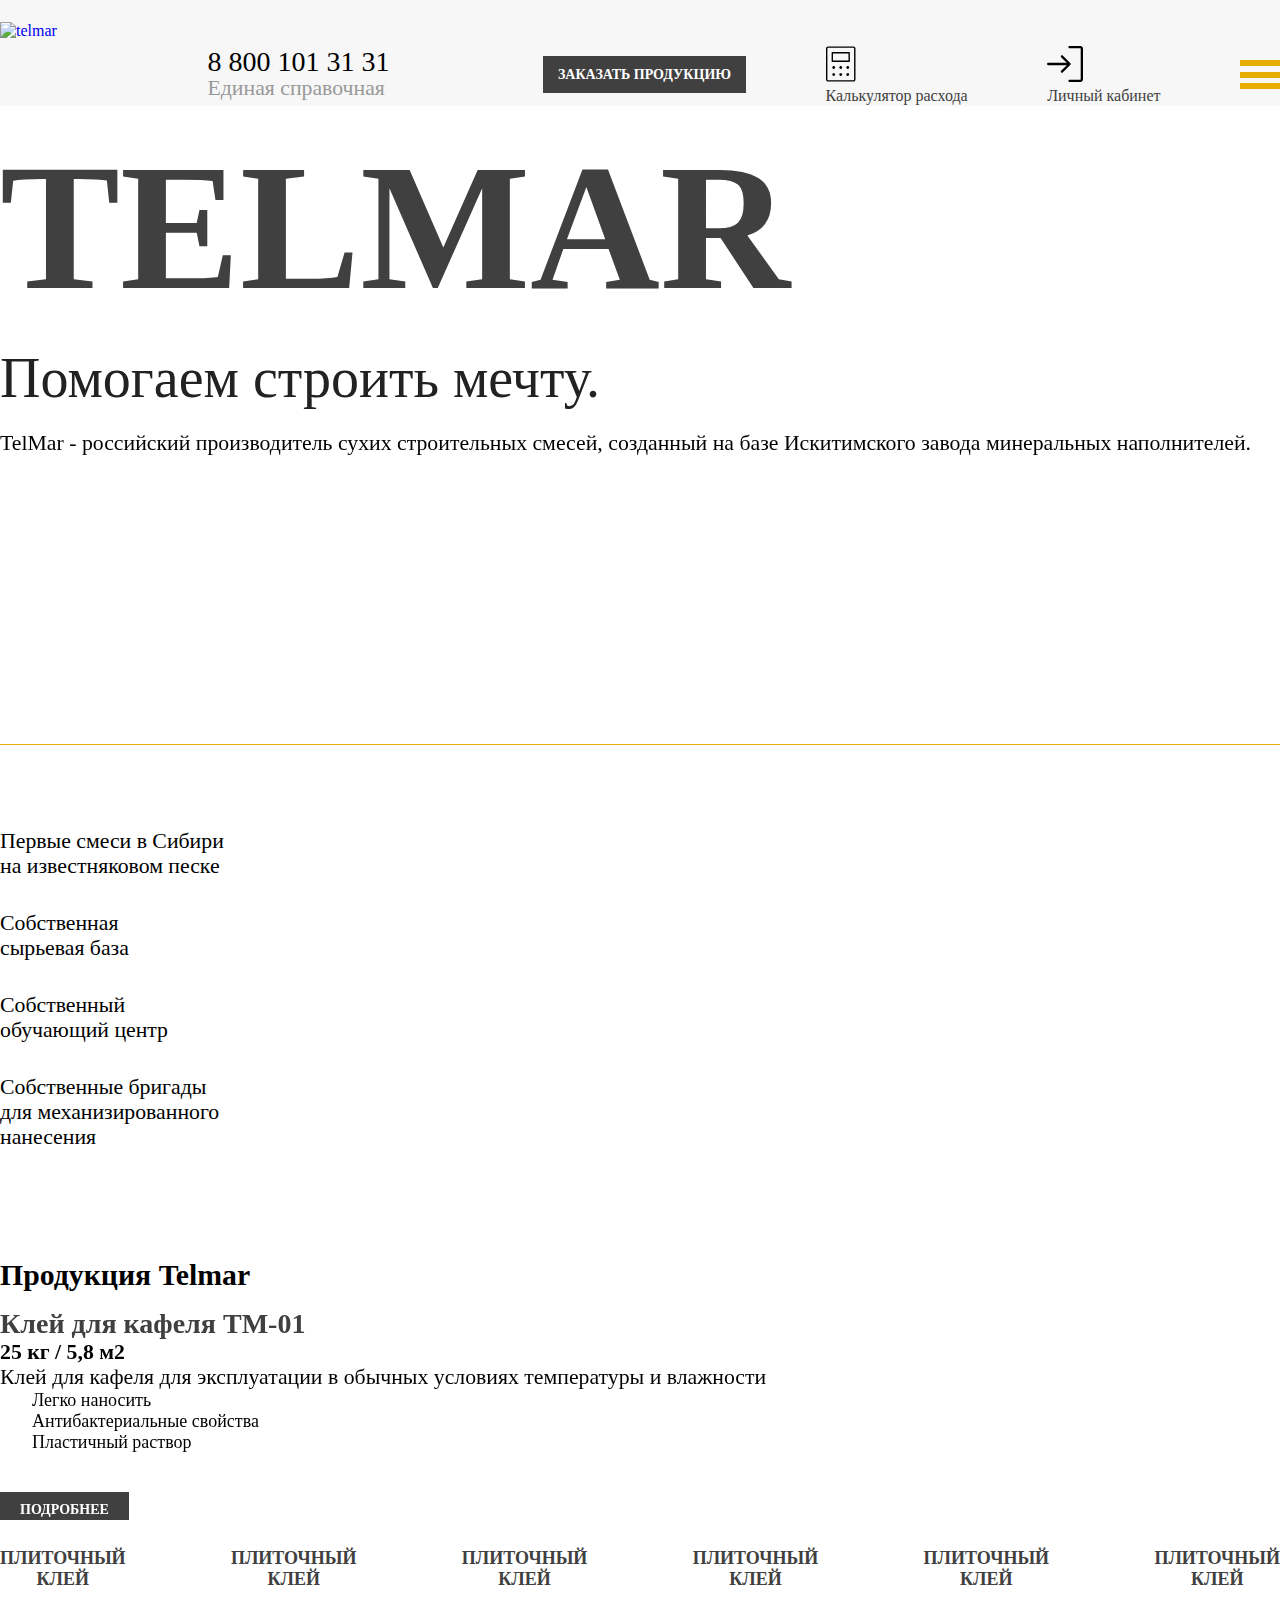
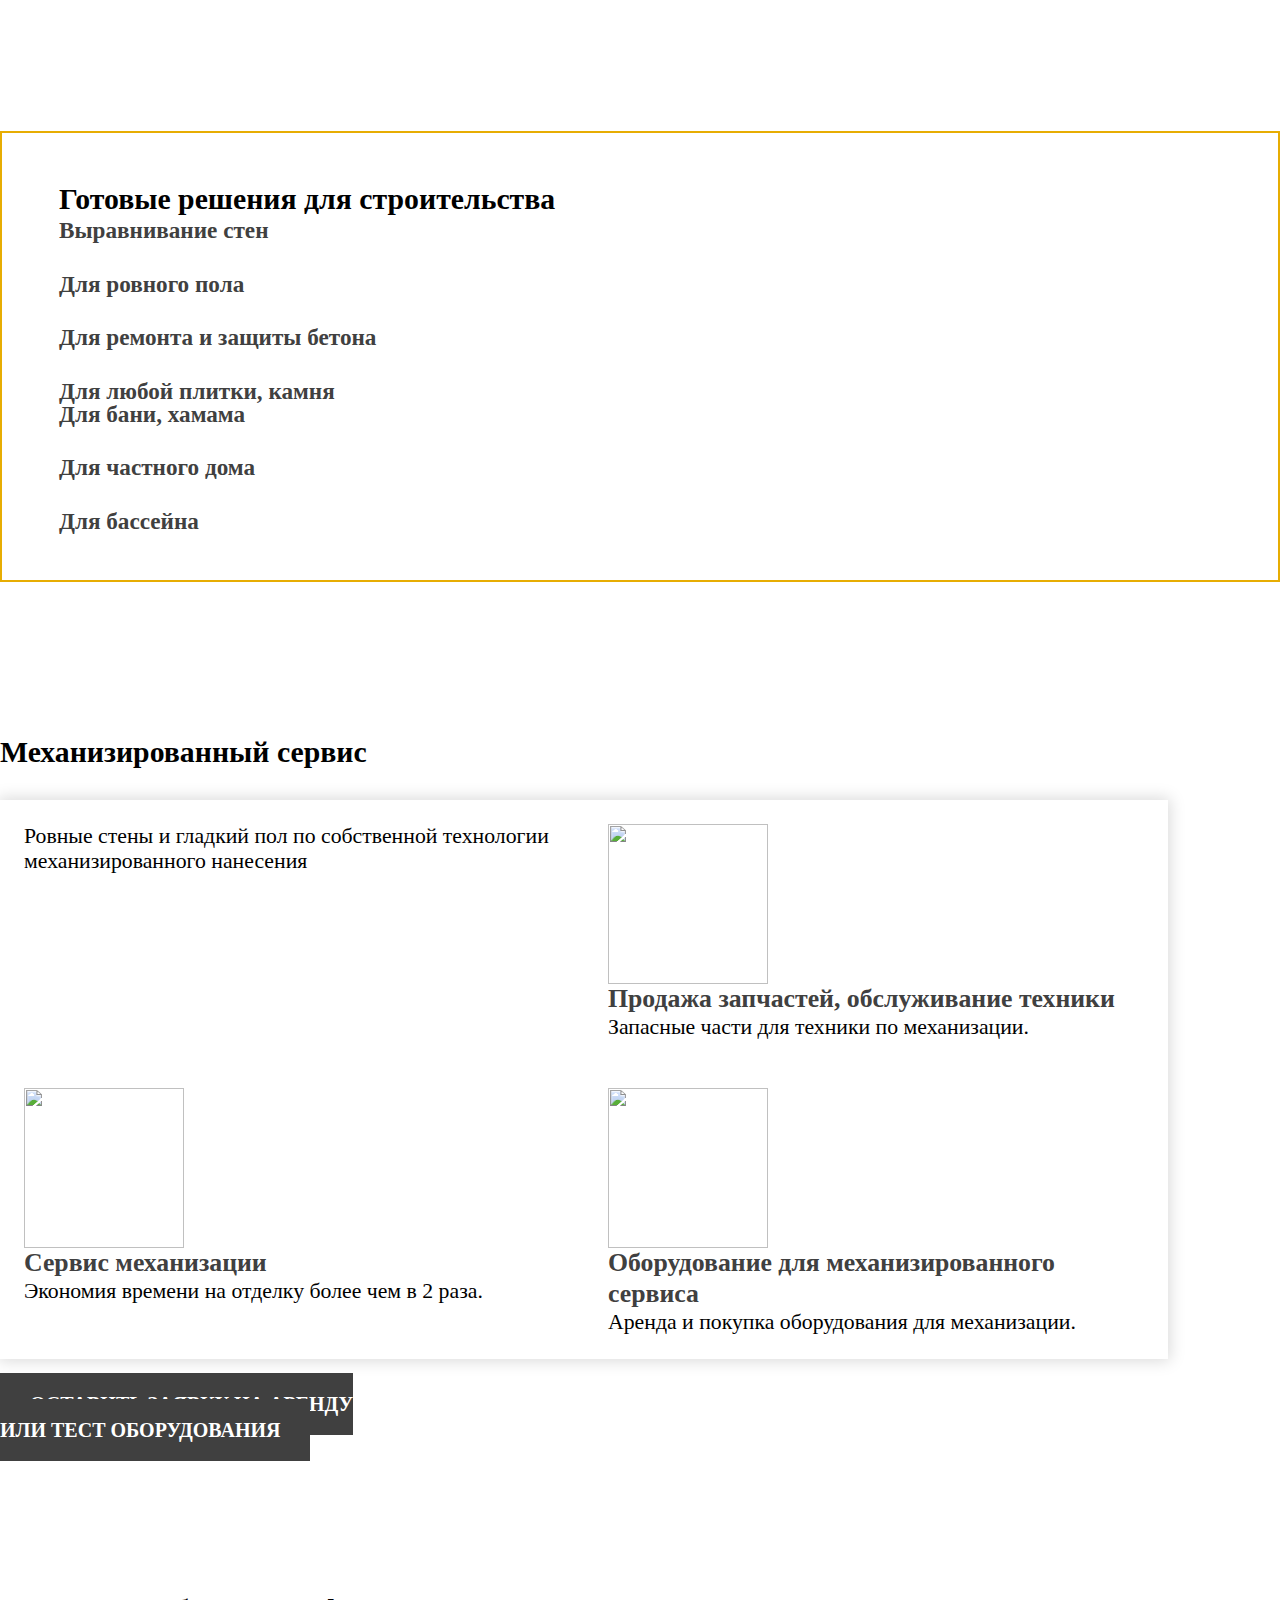
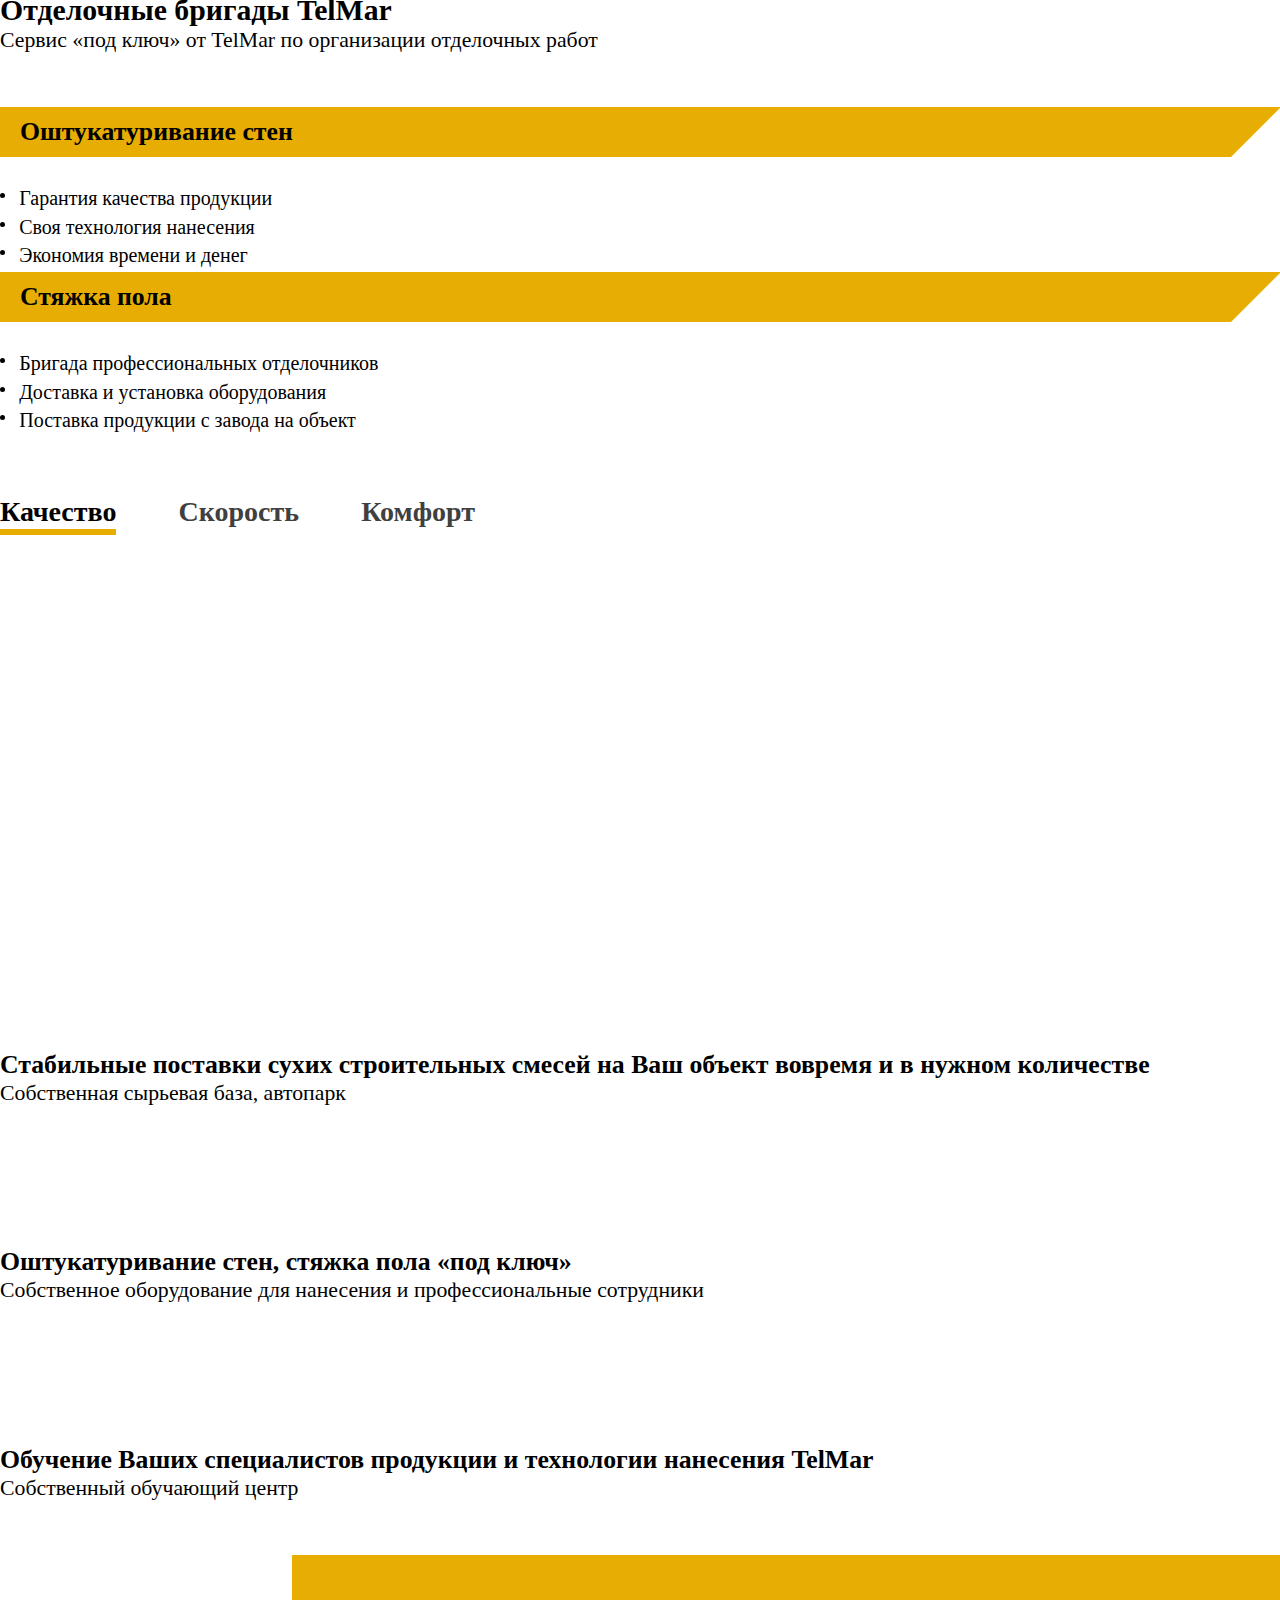
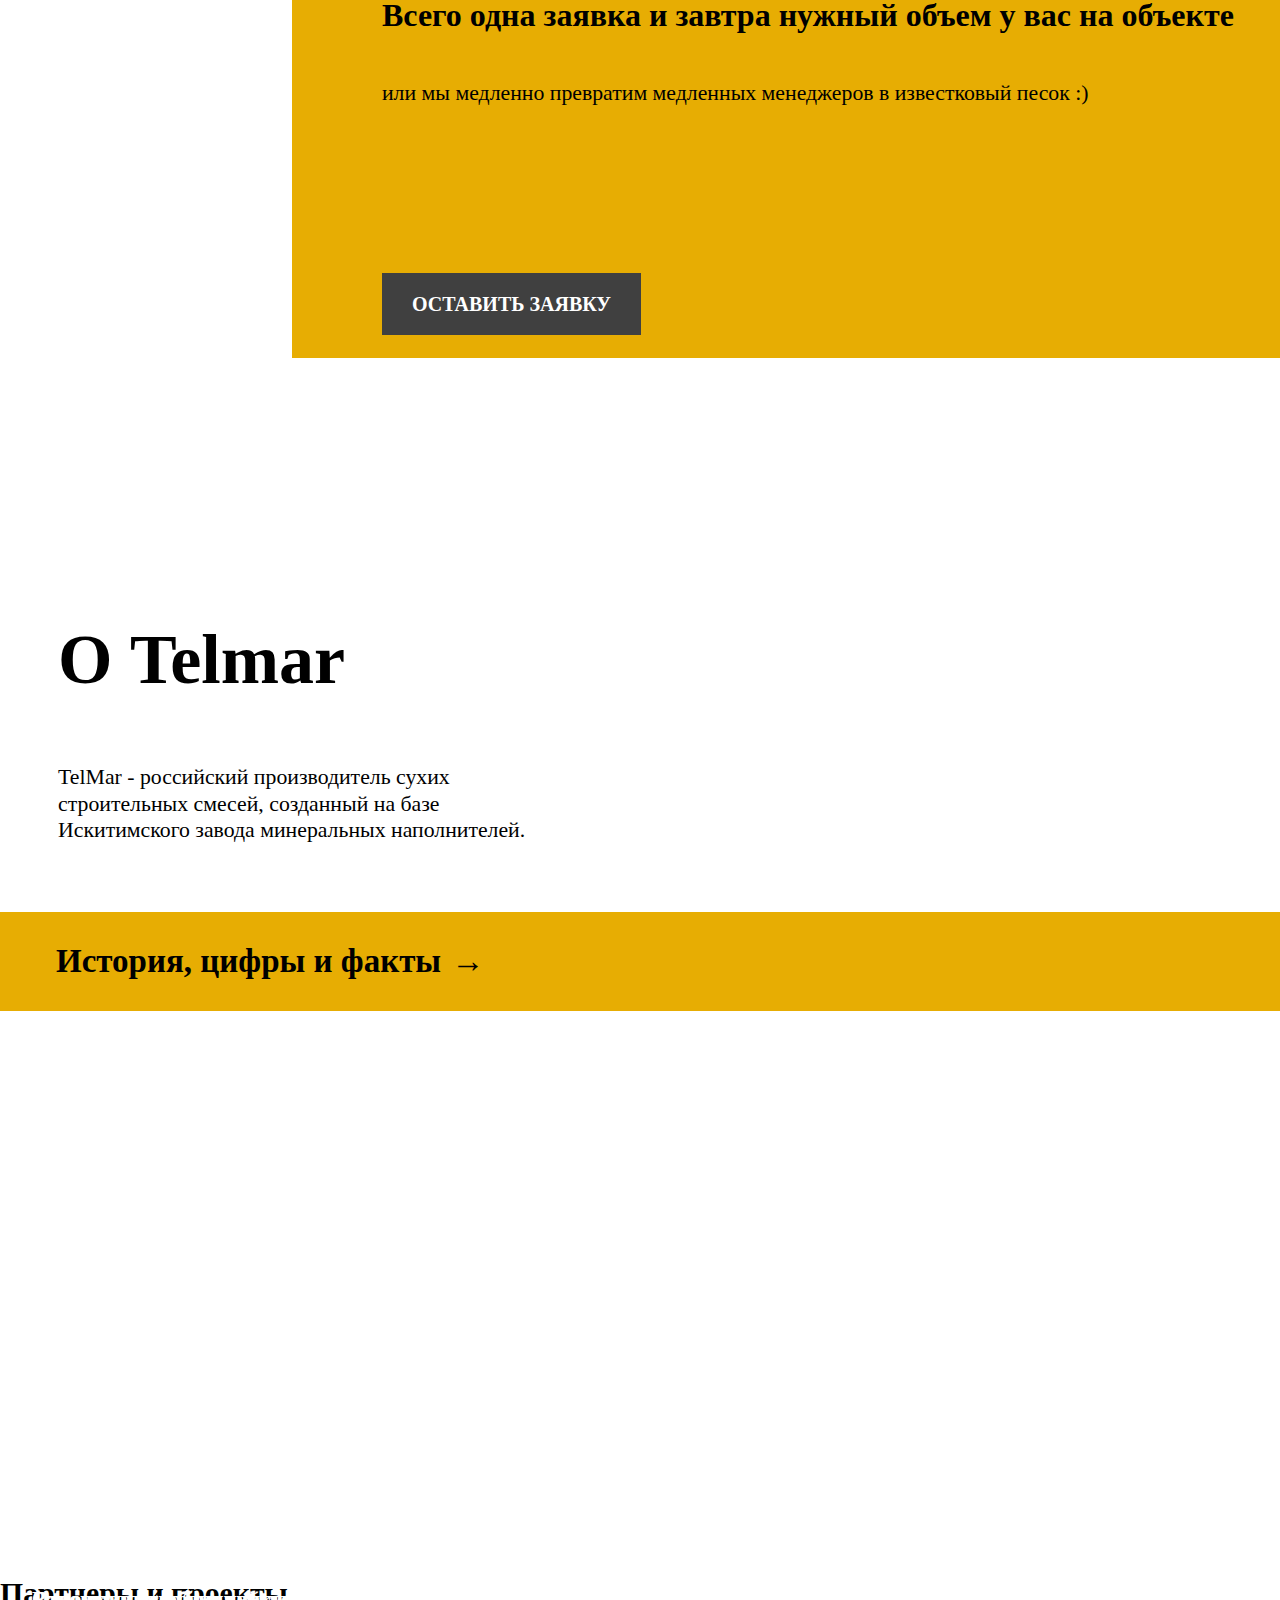
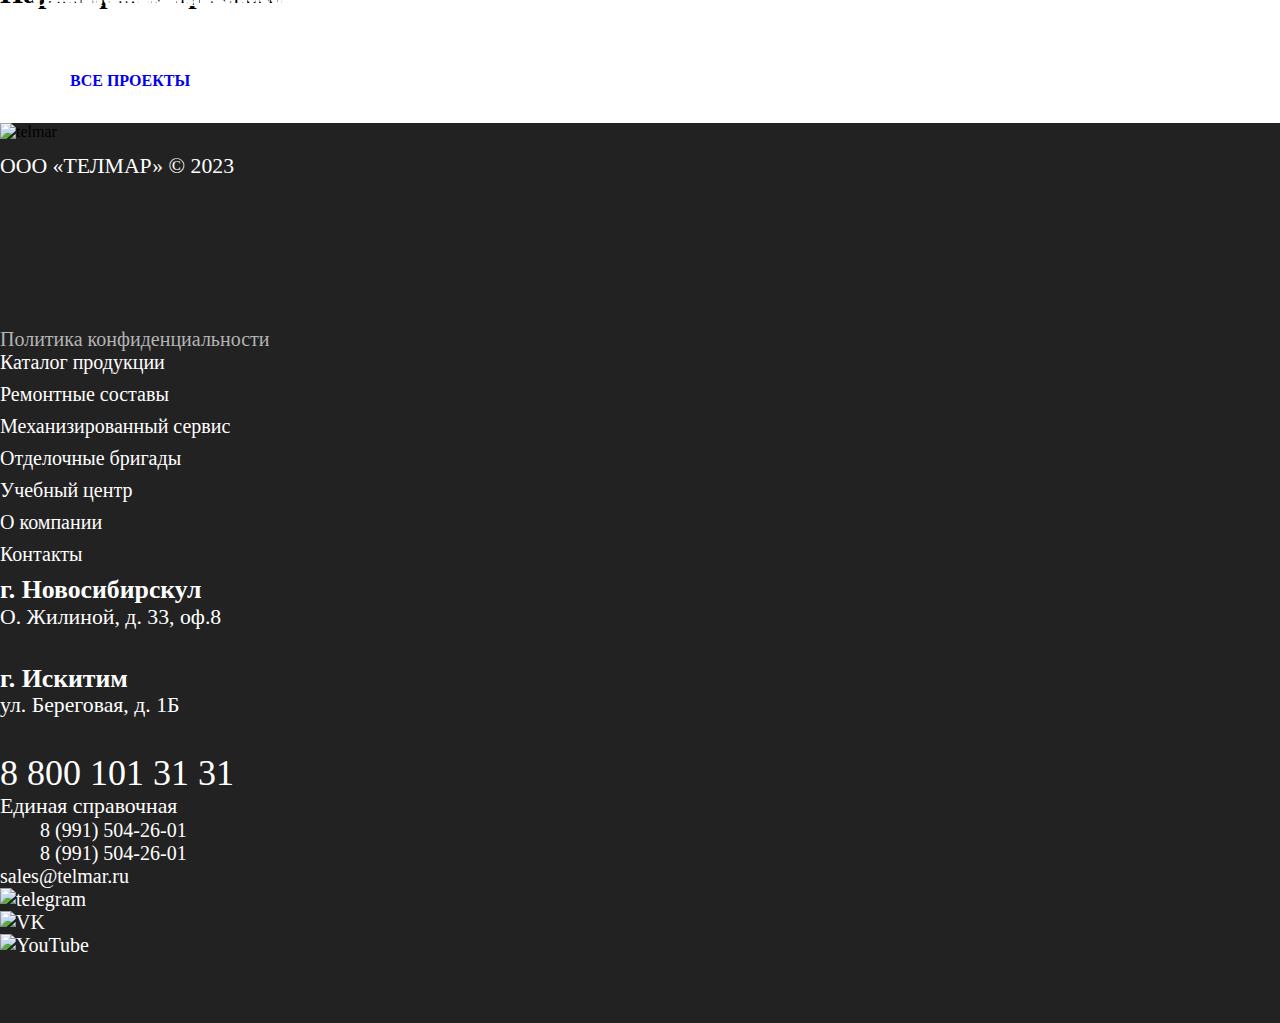
==== index.html @ 43df5f91 "second commit2" ====
<!DOCTYPE html>
<html lang="ru">

<head>
	<meta charset="UTF-8">
	<meta name="viewport"
				content="width=device-width, initial-scale=1.0">
	
	<title>Telmar</title>

	<!-- bootstrapCDN 5 -->
	<link rel="stylesheet" href="https://stackpath.bootstrapcdn.com/bootstrap/5.0.0-alpha1/css/bootstrap.min.css" integrity="sha384-r4NyP46KrjDleawBgD5tp8Y7UzmLA05oM1iAEQ17CSuDqnUK2+k9luXQOfXJCJ4I" crossorigin="anonymous">

	<!-- swiper -->
	<link rel="stylesheet" href="https://cdn.jsdelivr.net/npm/swiper@9/swiper-bundle.min.css" />
	<link rel="stylesheet" href="css/style.css">
	<link rel="stylesheet" href="fonts/stylesheet.css">
</head>


<body>
	<header class="header">
		<div class="container">
			<div class="header__top d-flex justify-content-between align-items-start">
				<div class="logo">
					<a href="index.html"><img src="img/logo.webp" alt="telmar"></a>
					
				</div>
				<div class="text">
					Производитель <br> строительных смесей
				</div>
				<div class="phone flex-column align-items-center">
					<a href="tel:+88001013131">8 800 101 31 31</a>
					<p>Единая справочная</p>
				</div>
				<div class="header__button">
					<a href="#" class="btn btn-dark">ЗАКАЗАТЬ ПРОДУКЦИЮ</a>
				</div>
				<div class="calc">
					<a href="#" class="d-flex justify-content-between">
						<div class="svg">
							<svg width="1.89rem" height="2.25rem" viewBox="0 0 31 36" fill="none" xmlns="http://www.w3.org/2000/svg">
								<path d="M23.76 5.76H6.48C6.28904 5.76 6.10591 5.83586 5.97088 5.97088C5.83586 6.10591 5.76 6.28904 5.76 6.48V15.12C5.76 15.311 5.83586 15.4941 5.97088 15.6291C6.10591 15.7641 6.28904 15.84 6.48 15.84H23.76C23.951 15.84 24.1341 15.7641 24.2691 15.6291C24.4041 15.4941 24.48 15.311 24.48 15.12V6.48C24.48 6.28904 24.4041 6.10591 24.2691 5.97088C24.1341 5.83586 23.951 5.76 23.76 5.76ZM23.04 14.4H7.2V7.2H23.04V14.4ZM28.08 0H2.16C1.58713 0 1.03773 0.227571 0.632649 0.632649C0.22757 1.03773 0 1.58713 0 2.16V33.84C0 34.4129 0.22757 34.9623 0.632649 35.3674C1.03773 35.7724 1.58713 36 2.16 36H28.08C28.6529 36 29.2023 35.7724 29.6073 35.3674C30.0124 34.9623 30.24 34.4129 30.24 33.84V2.16C30.24 1.58713 30.0124 1.03773 29.6073 0.632649C29.2023 0.227571 28.6529 0 28.08 0ZM28.8 33.84C28.8 34.031 28.7241 34.2141 28.5891 34.3491C28.4541 34.4841 28.271 34.56 28.08 34.56H2.16C1.96904 34.56 1.78591 34.4841 1.65088 34.3491C1.51586 34.2141 1.44 34.031 1.44 33.84V2.16C1.44 1.96904 1.51586 1.78591 1.65088 1.65088C1.78591 1.51586 1.96904 1.44 2.16 1.44H28.08C28.271 1.44 28.4541 1.51586 28.5891 1.65088C28.7241 1.78591 28.8 1.96904 28.8 2.16V33.84ZM9.36 21.6C9.36 21.8848 9.27554 22.1632 9.11732 22.4C8.95909 22.6368 8.73419 22.8214 8.47106 22.9304C8.20794 23.0394 7.9184 23.0679 7.63907 23.0123C7.35974 22.9568 7.10315 22.8196 6.90177 22.6182C6.70038 22.4168 6.56323 22.1603 6.50767 21.8809C6.45211 21.6016 6.48062 21.3121 6.58961 21.0489C6.6986 20.7858 6.88317 20.5609 7.11998 20.4027C7.35678 20.2445 7.63519 20.16 7.92 20.16C8.30191 20.16 8.66818 20.3117 8.93823 20.5818C9.20829 20.8518 9.36 21.2181 9.36 21.6ZM16.56 21.6C16.56 21.8848 16.4755 22.1632 16.3173 22.4C16.1591 22.6368 15.9342 22.8214 15.6711 22.9304C15.4079 23.0394 15.1184 23.0679 14.8391 23.0123C14.5597 22.9568 14.3032 22.8196 14.1018 22.6182C13.9004 22.4168 13.7632 22.1603 13.7077 21.8809C13.6521 21.6016 13.6806 21.3121 13.7896 21.0489C13.8986 20.7858 14.0832 20.5609 14.32 20.4027C14.5568 20.2445 14.8352 20.16 15.12 20.16C15.5019 20.16 15.8682 20.3117 16.1382 20.5818C16.4083 20.8518 16.56 21.2181 16.56 21.6ZM23.76 21.6C23.76 21.8848 23.6755 22.1632 23.5173 22.4C23.3591 22.6368 23.1342 22.8214 22.8711 22.9304C22.6079 23.0394 22.3184 23.0679 22.0391 23.0123C21.7597 22.9568 21.5032 22.8196 21.3018 22.6182C21.1004 22.4168 20.9632 22.1603 20.9077 21.8809C20.8521 21.6016 20.8806 21.3121 20.9896 21.0489C21.0986 20.7858 21.2832 20.5609 21.52 20.4027C21.7568 20.2445 22.0352 20.16 22.32 20.16C22.7019 20.16 23.0682 20.3117 23.3382 20.5818C23.6083 20.8518 23.76 21.2181 23.76 21.6ZM9.36 28.8C9.36 29.0848 9.27554 29.3632 9.11732 29.6C8.95909 29.8368 8.73419 30.0214 8.47106 30.1304C8.20794 30.2394 7.9184 30.2679 7.63907 30.2123C7.35974 30.1568 7.10315 30.0196 6.90177 29.8182C6.70038 29.6168 6.56323 29.3603 6.50767 29.0809C6.45211 28.8016 6.48062 28.5121 6.58961 28.2489C6.6986 27.9858 6.88317 27.7609 7.11998 27.6027C7.35678 27.4445 7.63519 27.36 7.92 27.36C8.30191 27.36 8.66818 27.5117 8.93823 27.7818C9.20829 28.0518 9.36 28.4181 9.36 28.8ZM16.56 28.8C16.56 29.0848 16.4755 29.3632 16.3173 29.6C16.1591 29.8368 15.9342 30.0214 15.6711 30.1304C15.4079 30.2394 15.1184 30.2679 14.8391 30.2123C14.5597 30.1568 14.3032 30.0196 14.1018 29.8182C13.9004 29.6168 13.7632 29.3603 13.7077 29.0809C13.6521 28.8016 13.6806 28.5121 13.7896 28.2489C13.8986 27.9858 14.0832 27.7609 14.32 27.6027C14.5568 27.4445 14.8352 27.36 15.12 27.36C15.5019 27.36 15.8682 27.5117 16.1382 27.7818C16.4083 28.0518 16.56 28.4181 16.56 28.8ZM23.76 28.8C23.76 29.0848 23.6755 29.3632 23.5173 29.6C23.3591 29.8368 23.1342 30.0214 22.8711 30.1304C22.6079 30.2394 22.3184 30.2679 22.0391 30.2123C21.7597 30.1568 21.5032 30.0196 21.3018 29.8182C21.1004 29.6168 20.9632 29.3603 20.9077 29.0809C20.8521 28.8016 20.8806 28.5121 20.9896 28.2489C21.0986 27.9858 21.2832 27.7609 21.52 27.6027C21.7568 27.4445 22.0352 27.36 22.32 27.36C22.7019 27.36 23.0682 27.5117 23.3382 27.7818C23.6083 28.0518 23.76 28.4181 23.76 28.8Z" fill="black"/>
							</svg>
						</div>
						<span>Калькулятор расхода</span>
					</a>
				</div>
				<div class="acc">
					<a href="#" class="d-flex justify-content-between">
						<div class="svg">
							<svg width="2.25rem" height="2.25rem" viewBox="0 0 36 36" fill="none" xmlns="http://www.w3.org/2000/svg">
								<path d="M23.4077 18.8119L15.7481 26.4715C15.5303 26.6744 15.2422 26.7849 14.9446 26.7797C14.6469 26.7744 14.3629 26.6538 14.1524 26.4433C13.9419 26.2328 13.8213 25.9488 13.8161 25.6512C13.8108 25.3535 13.9213 25.0655 14.1243 24.8477L19.8211 19.1489H1.14894C0.844219 19.1489 0.551983 19.0279 0.336515 18.8124C0.121048 18.597 0 18.3047 0 18C0 17.6953 0.121048 17.403 0.336515 17.1876C0.551983 16.9721 0.844219 16.8511 1.14894 16.8511H19.8211L14.1243 11.1523C13.9213 10.9345 13.8108 10.6465 13.8161 10.3488C13.8213 10.0512 13.9419 9.76717 14.1524 9.55667C14.3629 9.34616 14.6469 9.22558 14.9446 9.22033C15.2422 9.21508 15.5303 9.32556 15.7481 9.52851L23.4077 17.1881C23.6228 17.4035 23.7437 17.6955 23.7437 18C23.7437 18.3045 23.6228 18.5965 23.4077 18.8119ZM33.3192 0H22.5957C22.291 0 21.9988 0.121048 21.7833 0.336515C21.5679 0.551983 21.4468 0.844219 21.4468 1.14894C21.4468 1.45365 21.5679 1.74589 21.7833 1.96136C21.9988 2.17682 22.291 2.29787 22.5957 2.29787H33.3192C33.4207 2.29787 33.5181 2.33822 33.59 2.41004C33.6618 2.48187 33.7021 2.57928 33.7021 2.68085V33.3192C33.7021 33.4207 33.6618 33.5181 33.59 33.59C33.5181 33.6618 33.4207 33.7021 33.3192 33.7021H22.5957C22.291 33.7021 21.9988 33.8232 21.7833 34.0386C21.5679 34.2541 21.4468 34.5463 21.4468 34.8511C21.4468 35.1558 21.5679 35.448 21.7833 35.6635C21.9988 35.879 22.291 36 22.5957 36H33.3192C34.0302 36 34.712 35.7176 35.2148 35.2148C35.7176 34.712 36 34.0302 36 33.3192V2.68085C36 1.96985 35.7176 1.28796 35.2148 0.785203C34.712 0.282446 34.0302 0 33.3192 0Z" fill="black"/>
							</svg>
						</div>
						<span>Личный кабинет</span>
					</a>
				</div>
				<div class="burger-menu d-none">
					<div class="bar">
					  <span class="bar-1"> </span>
					  <span class="bar-2"> </span>
					  <span class="bar-3"> </span>
					</div>
				 </div>
			</div>
			<div class="header__nav">
				<ul class="d-flex justify-content-between align-items-center">
					<li class="dropdown__list">
						<a href="#">Каталог продукции</a>
						<ul>
							<li><a href="#">Плиточный клей</a></li>
							<li><a href="#">Штукатурка</a></li>
							<li><a href="#">Кладочные растворы</a></li>
							<li><a href="#">Простые смеси</a></li>
							<li><a href="#">Ровнители пола</a></li>
							<li><a href="#">Ремонтные смеси</a></li>
						</ul>
					</li>
					<li><a href="#">ремонтные составы</a></li>
					<li><a href="#">механизированный сервис</a></li>
					<li><a href="#">отделочные бригады</a></li>
					<li><a href="#">учебный центр</a></li>
					<li><a href="#">о компании</a></li>
					<li><a href="#">Контакты</a></li>
				</ul>
			</div>
		</div>
	</header>
	<div class="burger__inner">
		<div class="burger__nav">
			<ul class="justify-content-between align-items-center">
				<li><a href="catalog.html">Каталог продукции</a></li>
				<li><a href="#">ремонтные составы</a></li>
				<li><a href="#">механизированный сервис</a></li>
				<li><a href="#">отделочные бригады</a></li>
				<li><a href="#">учебный центр</a></li>
				<li><a href="#">о компании</a></li>
				<li><a href="#">Контакты</a></li>
			</ul>
		</div>
		<div class="text">
			Производитель строительных смесей
		</div>
		<div class="phone flex-column align-items-center">
			<a href="tel:+88001013131">8 800 101 31 31</a>
			<p>Единая справочная</p>
		</div>
		<div class="header__button">
			<a href="#" class="btn btn-dark">ЗАКАЗАТЬ ПРОДУКЦИЮ</a>
		</div>
		<div class="calc">
			<a href="#" class="d-flex">
				<div>
					<svg width="1.89rem" height="2.25rem" viewBox="0 0 31 36" fill="none" xmlns="http://www.w3.org/2000/svg">
						<path
							d="M23.76 5.76H6.48C6.28904 5.76 6.10591 5.83586 5.97088 5.97088C5.83586 6.10591 5.76 6.28904 5.76 6.48V15.12C5.76 15.311 5.83586 15.4941 5.97088 15.6291C6.10591 15.7641 6.28904 15.84 6.48 15.84H23.76C23.951 15.84 24.1341 15.7641 24.2691 15.6291C24.4041 15.4941 24.48 15.311 24.48 15.12V6.48C24.48 6.28904 24.4041 6.10591 24.2691 5.97088C24.1341 5.83586 23.951 5.76 23.76 5.76ZM23.04 14.4H7.2V7.2H23.04V14.4ZM28.08 0H2.16C1.58713 0 1.03773 0.227571 0.632649 0.632649C0.22757 1.03773 0 1.58713 0 2.16V33.84C0 34.4129 0.22757 34.9623 0.632649 35.3674C1.03773 35.7724 1.58713 36 2.16 36H28.08C28.6529 36 29.2023 35.7724 29.6073 35.3674C30.0124 34.9623 30.24 34.4129 30.24 33.84V2.16C30.24 1.58713 30.0124 1.03773 29.6073 0.632649C29.2023 0.227571 28.6529 0 28.08 0ZM28.8 33.84C28.8 34.031 28.7241 34.2141 28.5891 34.3491C28.4541 34.4841 28.271 34.56 28.08 34.56H2.16C1.96904 34.56 1.78591 34.4841 1.65088 34.3491C1.51586 34.2141 1.44 34.031 1.44 33.84V2.16C1.44 1.96904 1.51586 1.78591 1.65088 1.65088C1.78591 1.51586 1.96904 1.44 2.16 1.44H28.08C28.271 1.44 28.4541 1.51586 28.5891 1.65088C28.7241 1.78591 28.8 1.96904 28.8 2.16V33.84ZM9.36 21.6C9.36 21.8848 9.27554 22.1632 9.11732 22.4C8.95909 22.6368 8.73419 22.8214 8.47106 22.9304C8.20794 23.0394 7.9184 23.0679 7.63907 23.0123C7.35974 22.9568 7.10315 22.8196 6.90177 22.6182C6.70038 22.4168 6.56323 22.1603 6.50767 21.8809C6.45211 21.6016 6.48062 21.3121 6.58961 21.0489C6.6986 20.7858 6.88317 20.5609 7.11998 20.4027C7.35678 20.2445 7.63519 20.16 7.92 20.16C8.30191 20.16 8.66818 20.3117 8.93823 20.5818C9.20829 20.8518 9.36 21.2181 9.36 21.6ZM16.56 21.6C16.56 21.8848 16.4755 22.1632 16.3173 22.4C16.1591 22.6368 15.9342 22.8214 15.6711 22.9304C15.4079 23.0394 15.1184 23.0679 14.8391 23.0123C14.5597 22.9568 14.3032 22.8196 14.1018 22.6182C13.9004 22.4168 13.7632 22.1603 13.7077 21.8809C13.6521 21.6016 13.6806 21.3121 13.7896 21.0489C13.8986 20.7858 14.0832 20.5609 14.32 20.4027C14.5568 20.2445 14.8352 20.16 15.12 20.16C15.5019 20.16 15.8682 20.3117 16.1382 20.5818C16.4083 20.8518 16.56 21.2181 16.56 21.6ZM23.76 21.6C23.76 21.8848 23.6755 22.1632 23.5173 22.4C23.3591 22.6368 23.1342 22.8214 22.8711 22.9304C22.6079 23.0394 22.3184 23.0679 22.0391 23.0123C21.7597 22.9568 21.5032 22.8196 21.3018 22.6182C21.1004 22.4168 20.9632 22.1603 20.9077 21.8809C20.8521 21.6016 20.8806 21.3121 20.9896 21.0489C21.0986 20.7858 21.2832 20.5609 21.52 20.4027C21.7568 20.2445 22.0352 20.16 22.32 20.16C22.7019 20.16 23.0682 20.3117 23.3382 20.5818C23.6083 20.8518 23.76 21.2181 23.76 21.6ZM9.36 28.8C9.36 29.0848 9.27554 29.3632 9.11732 29.6C8.95909 29.8368 8.73419 30.0214 8.47106 30.1304C8.20794 30.2394 7.9184 30.2679 7.63907 30.2123C7.35974 30.1568 7.10315 30.0196 6.90177 29.8182C6.70038 29.6168 6.56323 29.3603 6.50767 29.0809C6.45211 28.8016 6.48062 28.5121 6.58961 28.2489C6.6986 27.9858 6.88317 27.7609 7.11998 27.6027C7.35678 27.4445 7.63519 27.36 7.92 27.36C8.30191 27.36 8.66818 27.5117 8.93823 27.7818C9.20829 28.0518 9.36 28.4181 9.36 28.8ZM16.56 28.8C16.56 29.0848 16.4755 29.3632 16.3173 29.6C16.1591 29.8368 15.9342 30.0214 15.6711 30.1304C15.4079 30.2394 15.1184 30.2679 14.8391 30.2123C14.5597 30.1568 14.3032 30.0196 14.1018 29.8182C13.9004 29.6168 13.7632 29.3603 13.7077 29.0809C13.6521 28.8016 13.6806 28.5121 13.7896 28.2489C13.8986 27.9858 14.0832 27.7609 14.32 27.6027C14.5568 27.4445 14.8352 27.36 15.12 27.36C15.5019 27.36 15.8682 27.5117 16.1382 27.7818C16.4083 28.0518 16.56 28.4181 16.56 28.8ZM23.76 28.8C23.76 29.0848 23.6755 29.3632 23.5173 29.6C23.3591 29.8368 23.1342 30.0214 22.8711 30.1304C22.6079 30.2394 22.3184 30.2679 22.0391 30.2123C21.7597 30.1568 21.5032 30.0196 21.3018 29.8182C21.1004 29.6168 20.9632 29.3603 20.9077 29.0809C20.8521 28.8016 20.8806 28.5121 20.9896 28.2489C21.0986 27.9858 21.2832 27.7609 21.52 27.6027C21.7568 27.4445 22.0352 27.36 22.32 27.36C22.7019 27.36 23.0682 27.5117 23.3382 27.7818C23.6083 28.0518 23.76 28.4181 23.76 28.8Z"
							fill="black" />
					</svg>
				</div>
				<p>Калькулятор расхода</p>
			</a>
		</div>
		<div class="acc">
			<a href="#" class="d-flex">
				<div>
					<svg width="2.25rem" height="2.25rem" viewBox="0 0 36 36" fill="none" xmlns="http://www.w3.org/2000/svg">
						<path
							d="M23.4077 18.8119L15.7481 26.4715C15.5303 26.6744 15.2422 26.7849 14.9446 26.7797C14.6469 26.7744 14.3629 26.6538 14.1524 26.4433C13.9419 26.2328 13.8213 25.9488 13.8161 25.6512C13.8108 25.3535 13.9213 25.0655 14.1243 24.8477L19.8211 19.1489H1.14894C0.844219 19.1489 0.551983 19.0279 0.336515 18.8124C0.121048 18.597 0 18.3047 0 18C0 17.6953 0.121048 17.403 0.336515 17.1876C0.551983 16.9721 0.844219 16.8511 1.14894 16.8511H19.8211L14.1243 11.1523C13.9213 10.9345 13.8108 10.6465 13.8161 10.3488C13.8213 10.0512 13.9419 9.76717 14.1524 9.55667C14.3629 9.34616 14.6469 9.22558 14.9446 9.22033C15.2422 9.21508 15.5303 9.32556 15.7481 9.52851L23.4077 17.1881C23.6228 17.4035 23.7437 17.6955 23.7437 18C23.7437 18.3045 23.6228 18.5965 23.4077 18.8119ZM33.3192 0H22.5957C22.291 0 21.9988 0.121048 21.7833 0.336515C21.5679 0.551983 21.4468 0.844219 21.4468 1.14894C21.4468 1.45365 21.5679 1.74589 21.7833 1.96136C21.9988 2.17682 22.291 2.29787 22.5957 2.29787H33.3192C33.4207 2.29787 33.5181 2.33822 33.59 2.41004C33.6618 2.48187 33.7021 2.57928 33.7021 2.68085V33.3192C33.7021 33.4207 33.6618 33.5181 33.59 33.59C33.5181 33.6618 33.4207 33.7021 33.3192 33.7021H22.5957C22.291 33.7021 21.9988 33.8232 21.7833 34.0386C21.5679 34.2541 21.4468 34.5463 21.4468 34.8511C21.4468 35.1558 21.5679 35.448 21.7833 35.6635C21.9988 35.879 22.291 36 22.5957 36H33.3192C34.0302 36 34.712 35.7176 35.2148 35.2148C35.7176 34.712 36 34.0302 36 33.3192V2.68085C36 1.96985 35.7176 1.28796 35.2148 0.785203C34.712 0.282446 34.0302 0 33.3192 0Z"
							fill="black" />
					</svg>
				</div>
				<p>Личный кабинет</p>
			</a>
		</div>
		
	</div>

	<main class="main">
		<section class="top__slider__block">
			<div class="container">
				<div class="swiper top__slider">
					<div class="swiper-wrapper">
						<div class="swiper-slide d-flex justify-content-between">
							<div class="swiper-slide_left col-xl-5">
								<h1>TELMAR</h1>
								<h4>Помогаем строить мечту.</h4>
								<p>TelMar - российский производитель сухих строительных смесей, созданный на базе Искитимского завода минеральных наполнителей.</p>
							</div>
							<div class="swiper-slide_right col-xl-6" style="background-image: url('../img/first__block_bg.webp');">
								
							</div>
						</div>
						<div class="swiper-slide d-flex justify-content-between">
							<div class="swiper-slide_left col-xl-5">
								<h1>TELMAR</h1>
								<h4>Помогаем строить мечту.</h4>
								<p>TelMar - российский производитель сухих строительных смесей, созданный на базе Искитимского завода минеральных наполнителей.</p>
							</div>
							<div class="swiper-slide_right col-xl-6" style="background-image: url('../img/first__block_bg.webp');">
								
							</div>
						</div>
						<div class="swiper-slide d-flex justify-content-between">
							<div class="swiper-slide_left col-xl-5">
								<h1>TELMAR</h1>
								<h4>Помогаем строить мечту.</h4>
								<p>TelMar - российский производитель сухих строительных смесей, созданный на базе Искитимского завода минеральных наполнителей.</p>
							</div>
							<div class="swiper-slide_right col-xl-6" style="background-image: url('../img/first__block_bg.webp');">
								
							</div>
						</div>
					</div>
					<div class="slider__btns d-flex justify-content-between align-items-center">
						<div class="swiper-button-prev"></div>
						<div class="swiper-button-next"></div>
					</div>
				 </div>
			</div>
		</section>
		<section class="rows__block">
			<div class="container">
				<div class="rows__block__wrapper d-flex justify-content-between align-items-center">
					<div class="item d-flex justify-content-between">
						<img class="mr-15" src="img/svg/rows__1.svg" alt="">
						<p>Первые смеси в Сибири<br>на известняковом песке</p>
					</div>
					<div class="item d-flex justify-content-between">
						<img class="mr-15" src="img/svg/rows__2.svg" alt="">
						<p>Собственная<br>сырьевая база</p>
					</div>
					<div class="item d-flex justify-content-between">
						<img class="mr-15" src="img/svg/rows__3.svg" alt="">
						<p>Собственный<br>обучающий центр</p>
					</div>
					<div class="item d-flex justify-content-between">
						<img class="mr-15" src="img/svg/rows__4.svg" alt="">
						<p>Собственные бригады<br>для механизированного<br>нанесения</p>
					</div>
				</div>
			</div>
		</section>
		<section class="products__demo">
			<div class="container">
				<h3 class="title">Продукция Telmar</h3>
				<div class="products__wrapper d-flex">
					<div class="demo__left">
						<div class="swiper product__slider">
							<div class="swiper-wrapper">
								<div class="swiper-slide d-flex justify-content-between align-items-center">
									<img class="img-fluid" src="img/product__slider.webp" alt="">
									<div class="slide__info">
										<a>Клей для кафеля TM-01</a>
										<p class="weight">25 кг / 5,8 м2</p>
										<p class="desc">Клей для кафеля для эксплуатации в обычных условиях температуры и влажности</p>
										<ul>
											<li>Легко наносить</li>
											<li>Антибактериальные свойства</li>
											<li>Пластичный раствор</li>
										</ul>
										<div class="button">
											<a href="#" class="btn btn-dark">ПОДРОБНЕЕ</a>
										</div>
									</div>
								</div>
								<div class="swiper-slide d-flex justify-content-between align-items-center">
									<img class="img-fluid" src="img/product__slider.webp" alt="">
									<div class="slide__info">
										<a>Клей для кафеля TM-01</a>
										<p class="weight">25 кг / 5,8 м2</p>
										<p class="desc">Клей для кафеля для эксплуатации в обычных условиях температуры и влажности</p>
										<ul>
											<li>Легко наносить</li>
											<li>Антибактериальные свойства</li>
											<li>Пластичный раствор</li>
										</ul>
										<div class="button">
											<a href="#" class="btn btn-dark">ПОДРОБНЕЕ</a>
										</div>
									</div>
								</div>
								<div class="swiper-slide d-flex justify-content-between align-items-center">
									<img class="img-fluid" src="img/product__slider.webp" alt="">
									<div class="slide__info">
										<a>Клей для кафеля TM-01</a>
										<p class="weight">25 кг / 5,8 м2</p>
										<p class="desc">Клей для кафеля для эксплуатации в обычных условиях температуры и влажности</p>
										<ul>
											<li>Легко наносить</li>
											<li>Антибактериальные свойства</li>
											<li>Пластичный раствор</li>
										</ul>
										<div class="button">
											<a href="#" class="btn btn-dark">ПОДРОБНЕЕ</a>
										</div>
									</div>
								</div>
							</div>
							<div class="produrct__slider__btns">
								<div class="swiper-button-prev"></div>
								<div class="swiper-button-next"></div>
							</div>
						 </div>
					</div>
					<div class="demo__right">
						<div class="item">
							<a href="#">
								<img src="img/product__item_1.webp" alt="">
								<h5>Плиточный<br>клей</h5>
							</a>
						</div>
						<div class="item">
							<a href="#">
								<img src="img/product__item_2.webp" alt="">
								<h5>Плиточный<br>клей</h5>
							</a>
						</div>
						<div class="item">
							<a href="#">
								<img src="img/product__item_3.webp" alt="">
								<h5>Плиточный<br>клей</h5>
							</a>
						</div>
						<div class="item">
							<a href="#">
								<img src="img/product__item_1.webp" alt="">
								<h5>Плиточный<br>клей</h5>
							</a>
						</div>
						<div class="item">
							<a href="#">
								<img src="img/product__item_2.webp" alt="">
								<h5>Плиточный<br>клей</h5>
							</a>
						</div>
						<div class="item">
							<a href="#">
								<img src="img/product__item_3.webp" alt="">
								<h5>Плиточный<br>клей</h5>
							</a>
						</div>
					</div>
				</div>
				<div class="border__block d-flex justify-content-between">
					<h3>Готовые решения для строительства</h3>
					<ul>
						<li><a href="#">Выравнивание стен</a></li>
						<li><a href="#">Для ровного пола</a></li>
						<li><a href="#">Для ремонта и защиты бетона</a></li>
						<li><a href="#">Для любой плитки, камня</a></li>
					</ul>
					<ul>
						<li><a href="#">Для бани, хамама</a></li>
						<li><a href="#">Для частного дома</a></li>
						<li><a href="#">Для бассейна</a></li>
					</ul>
				</div>
			</div>
		</section>
		<section class="service">
			<div class="container">
				<h3 class="title">Механизированный сервис</h3>
				<div class="service__block__wrapper d-flex justify-content-between align-items-end">
					<div class="service_block">
						<div class="item">
							<p class="text">Ровные стены и гладкий пол по собственной технологии механизированного нанесения</p>
						</div>
						<div class="item">
							<a href="#" class="d-flex justify-content-between">
								<img src="img/service_1.webp" alt="">
								<div>
									<h6>Продажа запчастей, обслуживание техники</h6>
									<p>Запасные части для техники по механизации.</p>
								</div>
							</a>
							
						</div>
						<div class="item">
							<a href="#" class="d-flex justify-content-between">
								<img src="img/service_2.webp" alt="">
								<div>
									<h6>Сервис механизации</h6>
									<p>Экономия времени на отделку более чем в 2 раза.</p>
								</div>
							</a>
						</div>
						<div class="item">
							<a href="#" class="d-flex justify-content-between">
								<img src="img/service_3.webp" alt="">
								<div>
									<h6>Оборудование для механизированного сервиса</h6>
									<p>Аренда и покупка оборудования для механизации.</p>
								</div>
							</a>
							
						</div>
					</div>
					<div class="button">
						<a href="#" class="btn btn-dark-lg">ОСТАВИТЬ ЗАЯВКУ НА АРЕНДУ<br>ИЛИ ТЕСТ ОБОРУДОВАНИЯ</a>
					</div>
				</div>
			</div>
		</section>
		<section class="tabs__block">
			<div class="container">
				<h3 class="title">Отделочные бригады TelMar</h3>
				<p class="subtitle">Сервис «под ключ» от TelMar по организации отделочных работ</p>
				<div class="tabs__block__inner d-flex justify-content-around">
					<div class="tabs__block__left row">
						<div class="item col-lg-5">
							<div class="image">
								<img src="img/team_1.webp" alt="">
								<div class="sub__image">
									<h6>Оштукатуривание стен</h6>
								</div>
							</div>
							<ul>
								<li>Гарантия качества продукции</li>
								<li>Своя технология нанесения</li>
								<li>Экономия времени и денег</li>
							</ul>
						</div>
						<div class="item col-lg-5">
							<div class="image">
								<img src="img/team_2.webp" alt="">
								<div class="sub__image">
									<h6>Стяжка пола</h6>
								</div>
							</div>
							<ul>
								<li>Бригада профессиональных отделочников</li>
								<li>Доставка и установка оборудования</li>
								<li>Поставка продукции с завода на объект</li>
							</ul>
						</div>
					</div>
					<div class="tabs__block__right">
						<div class="tab-wrapper">
							<ul class="tabs">
								<li class="tab-link active" data-tab="1">Качество</li>
								<li class="tab-link" data-tab="2">Скорость</li>
								<li class="tab-link" data-tab="3">Комфорт</li>
							</ul>
						</div>
					
						<div class="content-wrapper">
							<div id="tab-1" class="tab-content active">
								<ul>
									<li>Сертифицированный продукт.</li>
									<li>Своя технология работы.</li>
									<li>Гладкая ровная поверхность пола, стен под декоративное покрытие.</li>
								</ul>
								<div class="button">
									<a href="#" class="btn btn-dark-lg">ОСТАВИТЬ ЗАЯВКУ НА РАСЧЕТ</a>
								</div>
							</div>
							<div id="tab-2" class="tab-content">
								<ul>
									<li>Сертифицированный продукт.</li>
									<li>Своя технология работы.</li>
									<li>Гладкая ровная поверхность пола, стен под декоративное покрытие.</li>
								</ul>
								<div class="button">
									<a href="#" class="btn btn-dark-lg">ОСТАВИТЬ ЗАЯВКУ НА РАСЧЕТ</a>
								</div>
							</div>
							<div id="tab-3"class="tab-content">
								<ul>
									<li>Сертифицированный продукт.</li>
									<li>Своя технология работы.</li>
									<li>Гладкая ровная поверхность пола, стен под декоративное покрытие.</li>
								</ul>
								<div class="button">
									<a href="#" class="btn btn-dark-lg">ОСТАВИТЬ ЗАЯВКУ НА РАСЧЕТ</a>
								</div>
							</div>
						</div>
						
					</div>
					</div>
				</div>
			</div>
		</section>
		<section class="cooperation">
			<div class="container">
				<div class="row cooperation__inner">
					<div class="col-xl-5">
						<div class="cooperation__inner_left">
							<div class="inner_left__item d-flex justify-content-between">
								<img src="img/svg/rows__1.svg" alt="">
								<div class="inner_left__item__content">
									<h6>Стабильные поставки сухих строительных смесей на Ваш объект вовремя и в нужном количестве</h6>
									<p>Собственная сырьевая база, автопарк</p>
								</div>
							</div>
							<div class="inner_left__item d-flex justify-content-between">
								<img src="img/svg/rows__4.svg" alt="">
								<div class="inner_left__item__content">
									<h6>Оштукатуривание стен, стяжка пола «под ключ»</h6>
									<p>Собственное оборудование для нанесения и профессиональные сотрудники</p>
								</div>
							</div>
							<div class="inner_left__item d-flex justify-content-between">
								<img src="img/svg/rows__3.svg" alt="">
								<div class="inner_left__item__content">
									<h6>Обучение Ваших специалистов продукции и технологии нанесения TelMar</h6>
									<p>Собственный обучающий центр</p>
								</div>
							</div>
						</div>
					</div>
					<div class="col-xl-7">
						<div class="cooperation__inner_right">
							<div class="inner__right_block">
								<h4>Всего одна заявка и завтра нужный объем у вас на объекте</h4>
								<p>или мы медленно превратим медленных менеджеров в известковый песок :)</p>
								<div class="button">
									<a href="#" class="btn btn-dark-lg">ОСТАВИТЬ ЗАЯВКУ</a>
								</div>
							</div>
						</div>
					</div>
				</div>
			</div>
		</section>
		<section class="about__wrapper">
			<div class="container">
				<div class="about__content__inner d-flex justify-content-between">
					<div class="about__content_left">
						<div class="about__content__left_top">
							<h2>О Telmar</h2>
							<p>TelMar - российский производитель сухих строительных смесей, созданный на базе Искитимского завода минеральных наполнителей.</p>
						</div>
						<div class="about__content__left_bottom">
							<a href="#">История, цифры и факты <span>→</span></a>
						</div>
					</div>
					<div class="about__content_right">
						<h2>230 000</h2>
						<p>тонн производственные мощности</p>
						<p>Лидер в Сибири по поставкам минеральных наполнителей</p>
						<p>Первый в Сибири производитель смесей на известняковом песке</p>
					</div>
				</div>
			</div>
		</section>
		<section class="our_projects__wrapper">
			<div class="container">
				<h3 class="title">Партнеры и проекты</h3>
				<div class="projects__inner row">
					<div class="projects__inner_item col-xl-4">
						<a href="#">
							<img class="img-fluid" src="img/project_1.png" alt="">
							<p class="project__name">Строительство линии, корпуса завода ИЗМН</p>
						</a>
					</div>
					<div class="projects__inner_item col-xl-4">
						<a href="#">
							<img class="img-fluid" src="img/project_2.png" alt="">
							<p class="project__name">Отделочные работы коттеджа</p>
						</a>
					</div>
					<div class="projects__inner_item col-xl-4">
						<a href="#">
							<img class="img-fluid" src="img/project_3.png" alt="">
							<p class="project__name">Ремонт автомобильной дороги Бийск-Белокуриха</p>
						</a>
					</div>
				</div>
				<div class="button d-flex justify-content-center">
					<a href="#" class="btn btn-warning">ВСЕ ПРОЕКТЫ</a>
				</div>
			</div>
		</section>
		<section class="companies__logo">
			<div class="container">
				<div class="swiper companies__slider">
					<div class="swiper-wrapper">
						<div class="swiper-slide">
							<img src="img/companies_1.png" alt="">
						</div>
						<div class="swiper-slide">
							<img src="img/companies_2.png" alt="">
						</div>
						<div class="swiper-slide">
							<img src="img/companies_3.png" alt="">
						</div>
						<div class="swiper-slide">
							<img src="img/companies_1.png" alt="">
						</div>
						<div class="swiper-slide">
							<img src="img/companies_2.png" alt="">
						</div>
						<div class="swiper-slide">
							<img src="img/companies_3.png" alt="">
						</div>
						<div class="swiper-slide">
							<img src="img/companies_1.png" alt="">
						</div>
						<div class="swiper-slide">
							<img src="img/companies_2.png" alt="">
						</div>
						<div class="swiper-slide">
							<img src="img/companies_3.png" alt="">
						</div>
					</div>
					<div class="swiper-button-next"></div>
					<div class="swiper-button-prev"></div>
				 </div>
			</div>
		</section>
	</main>
	<footer class="footer">
   <div class="container">
      <div class="footer__inner row">
         <div class="col-xl-3 footer__logo">
            <img src="img/footer__logo.webp" alt="telmar">
            <p>ООО «ТЕЛМАР» ©  2023</p>
            <a href="#">Политика конфиденциальности</a>
         </div>
         <div class="col-lg-3 footer__nav">
            <ul class="footer__list">
               <li><a href="#">Каталог продукции</a></li>
               <li><a href="#">Ремонтные составы</a></li>
               <li><a href="#">Механизированный сервис</a></li>
               <li><a href="#">Отделочные бригады</a></li>
               <li><a href="#">Учебный центр</a></li>
               <li><a href="#">О компании</a></li>
               <li><a href="#">Контакты</a></li>
            </ul>
         </div>
         <div class="col-xl-2 footer__addres">
            <div>
               <h6>г. Новосибирскул</h6>
               <p>О. Жилиной, д. 33, оф.8</p>
            </div>
            <div>
               <h6>г. Искитим</h6>
               <p>ул. Береговая, д. 1Б</p>
            </div>
         </div>
         <div class="col-xl-2 footer__contact">
            <div class="phone flex-column">
               <a href="tel:+88001013131">8 800 101 31 31</a>
               <p>Единая справочная</p>
            </div>
            <div class="footer__links__wrapper">
               <a href="#">8 (991) 504-26-01</a>
               <br>
               <a href="#">8 (991) 504-26-01</a>
            </div>
         </div>
         <div class="col-xl-2 footer__social">
            <a href="mailto:sales@telmar.ru">sales@telmar.ru</a>
            <div class="footer__img_link__wrapper d-flex align-items-center">
               <a href="#"><img src="img/svg/tg.svg" alt="telegram"></a>
               <a href="#"><img src="img/svg/vk.svg" alt="VK"></a>
               <a href="#"><img src="img/svg/yt.svg" alt="YouTube"></a>
            </div>
         </div>
      </div>
   </div>
</footer>

	<script src="https://ajax.googleapis.com/ajax/libs/jquery/3.7.0/jquery.min.js"></script>
<script src="https://cdn.jsdelivr.net/npm/popper.js@1.16.0/dist/umd/popper.min.js" integrity="sha384-Q6E9RHvbIyZFJoft+2mJbHaEWldlvI9IOYy5n3zV9zzTtmI3UksdQRVvoxMfooAo" crossorigin="anonymous"></script>
<script src="https://stackpath.bootstrapcdn.com/bootstrap/5.0.0-alpha1/js/bootstrap.min.js" integrity="sha384-oesi62hOLfzrys4LxRF63OJCXdXDipiYWBnvTl9Y9/TRlw5xlKIEHpNyvvDShgf/" crossorigin="anonymous"></script>
<!-- Swiper JS -->
<script src="https://cdn.jsdelivr.net/npm/swiper@9/swiper-bundle.min.js"></script>

<script src="js/slider.js"></script>
<script src="js/main.js"></script>

</body>

</html>
---- css/style.css ----
html {
   line-height: 1.15;
   -webkit-text-size-adjust: 100%
}

details,
main {
   display: block
}

hr {
   -webkit-box-sizing: content-box;
   box-sizing: content-box;
   height: 0;
   overflow: visible
}

code,
kbd,
pre,
samp {
   font-family: monospace, monospace;
   font-size: 1em
}

a {
   background-color: rgba(0, 0, 0, 0);
   text-decoration: none !important
}

abbr[title] {
   border-bottom: none;
   text-decoration: underline;
   -webkit-text-decoration: underline dotted;
   text-decoration: underline dotted
}

b,
strong {
   font-weight: bolder
}

small {
   font-size: 80%
}

sub,
sup {
   font-size: 75%;
   line-height: 0;
   position: relative;
   vertical-align: baseline
}

sub {
   bottom: -.25em
}

sup {
   top: -.5em
}

img {
   border-style: none;
   display: block;
}

button,
input,
optgroup,
select,
textarea {
   font-family: inherit;
   font-size: 100%;
   line-height: 1.15;
   margin: 0
}

button,
input {
   overflow: visible
}

button,
select {
   text-transform: none
}

[type=button],
[type=reset],
[type=submit],
button {
   -webkit-appearance: button
}

[type=button]::-moz-focus-inner,
[type=reset]::-moz-focus-inner,
[type=submit]::-moz-focus-inner,
button::-moz-focus-inner {
   border-style: none;
   padding: 0
}

[type=button]:-moz-focusring,
[type=reset]:-moz-focusring,
[type=submit]:-moz-focusring,
button:-moz-focusring {
   outline: ButtonText dotted 1px
}

fieldset {
   padding: .35em .75em .625em
}

legend {
   -webkit-box-sizing: border-box;
   box-sizing: border-box;
   color: inherit;
   display: table;
   max-width: 100%;
   padding: 0;
   white-space: normal
}

progress {
   vertical-align: baseline
}

textarea {
   overflow: auto
}

[type=checkbox],
[type=radio] {
   -webkit-box-sizing: border-box;
   box-sizing: border-box;
   padding: 0
}

[type=number]::-webkit-inner-spin-button,
[type=number]::-webkit-outer-spin-button {
   height: auto
}

[type=search] {
   -webkit-appearance: textfield;
   outline-offset: -2px
}

[type=search]::-webkit-search-decoration {
   -webkit-appearance: none
}

::-webkit-file-upload-button {
   -webkit-appearance: button;
   font: inherit
}

summary {
   display: list-item
}

[hidden],
template {
   display: none
}

*,
::after,
::before {
   -webkit-box-sizing: border-box;
   box-sizing: border-box
}

body,
html {
   min-height: 100%;
   position: relative
}

body {
   font-size: 1rem
}

h1,
h2,
h3,
h4,
h5,
h6,
li,
ol,
p,
ul {
   margin: 0
}

h1 {
   color: #000;
   font-size: 5rem;
   font-weight: 700;
   line-height: 100%
}

h2 {
   color: #000;
   font-size: 3.5rem;
   font-weight: 700;
   line-height: 100%
}

h3 {
   color: #000;
   font-size: calc(26px + (24 - 18) * (100vw - 400px) / (1770 - 375)) !important;
   font-family: Gilroy;
   font-style: normal;
   font-weight: 700;
   line-height: 130%
}

h4 {
   color: #404040;
   font-size: 1.75rem;
   font-weight: 700
}
h5{
   color: #000;
   font-size: 2.25rem;
   font-weight: 700;
   line-height: normal;
}
h6{
   font-size: calc(22px + (24 - 18) * (100vw - 400px) / (1770 - 375)) !important;
}

p.lead {
   color: #000;
   font-size: 1.75rem;
   font-weight: 400;
   line-height: 120%
}

p {
   color: #000;
   font-size: calc(18px + (24 - 18) * (100vw - 400px) / (1770 - 375)) !important;
   font-weight: 400;
   line-height: normal
}

ul {
   list-style-type: none;
   margin: 0 !important;
   padding: 0 !important
}
/* burgeer */
.burger-menu {
   margin-top: 5px;
   cursor: pointer;
}
.bar-1 {
   width: 5em;
   display: block;
   width: 40px;
   border-top: 6px solid #E7AD03;
   padding-top: 6px;
   cursor: pointer;
}
.bar-2 {
   width: 5em;
   display: block;
   width: 40px;
   border-top: 6px solid #E7AD03;
   padding-top: 5px;
   display: fixed;
}
.bar-3 {
   width: 5em;
   display: block;
   width: 40px;
   border-top: 6px solid #E7AD03;
   padding-top: 5px;
}
.burger .burger-menu{
   position: absolute;
   top: 1rem;
   right: 1rem;
   z-index: 999999;
}
.change .bar-1 {
   border-color: #E7AD03;
   -webkit-transform: rotate(-45deg) translate(-10px, 5px);
   transform: rotate(-45deg) translate(-10px, 8px);
}
.change .bar-2 {
   opacity: 0;
}
.change .bar-3 {
   border-color: #E7AD03;
   -webkit-transform: rotate(45deg) translate(-10px, 5px);
   transform: rotate(45deg) translate(-10px, -5px);
}
.burger_open{
   display: block !important;
}
.change{
   opacity: 1;
}
.burger__inner{
   background-color: #f7f7f7;
   padding: 40px;
   display: none;
}
.burger__nav ul li .toggler{
   right: 0;
   top: 2px;
}
.burger__nav ul li{
   position: relative;
   padding-right: 1.88rem;
   transition: color .25s ease-in-out;
}
.burger__nav ul li:hover a{
   color: #999;
}
.burger__nav ul li:hover ul li a{
   color: #000;
}
.burger__nav ul li ul li:hover a{
   color: #999;
}
.burger__nav ul li a{
   color: #404040;
   font-size: 1.25rem;
   font-weight: 700;
   line-height: normal;
   text-transform: uppercase;
}
.burger__nav ul li ul{
   display: none;
   position: absolute;
   background-color: #f7f7f7;
   z-index: 9999;
   width: 120%;
   padding: 2rem 0 !important;
   padding-left: 0.5rem !important;
}


.burger__nav-mob ul li .toggler{
   right: 0;
   top: 2px;
}
.burger__nav-mob ul li{
   width: 100% !important;
   position: relative;
   transition: color .25s ease-in-out;
   margin-bottom: 1rem;
}
.burger__nav-mob ul li:hover a{
   color: #999;
}
.burger__nav-mob ul li:hover ul li a{
   color: #000;
}
.burger__nav-mob ul li ul li:hover a{
   color: #999;
}
.burger__nav-mob ul li a{
   color: #404040;
   font-size: 1.25rem;
   font-weight: 700;
   line-height: normal;
   text-transform: uppercase;
}
.burger__nav-mob ul li ul{
   display: none;
   background-color: #f7f7f7;
   z-index: 9999;
   width: 120%;
   padding: 2rem 0 !important;
   padding-left: 0.5rem !important;
}

.burger__inner .text,
.burger__inner .phone,
.burger__inner .header__button,
.burger__inner .calc,
.burger__inner .acc{
   margin-bottom: 2rem;
}
.burger__inner .text{
   font-size: 1.75rem;
}
.burger__inner p{
   color: #000;
   font-weight: 400;
   line-height: normal;
}
.burger__inner .phone a{
   color: #000;
   font-size: 1.75rem;
   font-weight: 400;
   line-height: normal;
}
.burger__inner .calc div,
.burger__inner .acc div{
   margin-right: 1rem;
}
.burger__inner .burger__nav ul{
   margin-top: 2rem;
}
.burger__inner .burger__nav ul li{
   margin-bottom: 1rem;
}
.burger__inner .burger__nav ul li a{
   padding: 0;
}
@media (max-width: 107.813rem){
   .burger__nav ul{
      display: flex;
      flex-wrap: wrap;
      justify-content: flex-start !important;
   }
   .burger__nav ul li{
      margin-bottom: 2rem;
      margin-right: 2rem;
   }
   .burger__inner .text,
   .burger__inner .phone,
   .burger__inner .header__button,
   .burger__inner .calc,
   .burger__inner .acc{
      display: none;
   }
   header .header__nav{
      display: none;
   }
   .burger-menu{
      display: block !important;
   }
}
@media (max-width: 95.625rem) {
   header .text{
      display: none;
   }
}
@media (max-width: 75rem) {
   header .calc span, header .acc span{
      display: none;
   }
}
@media (max-width: 61.375rem) {
   header .phone{
      display: none;
   }
   .burger__inner .phone{
      display: flex;
      align-items: flex-start !important;
   }
}
@media (max-width: 47.375rem) {
   header .header__button{
      display: none;
   }
   .burger__inner .header__button{
      display: flex !important;
   }
}
@media (max-width: 30.625rem) {
   header .calc, header .acc{
      display: none;
   }
   .burger__inner .calc,
   .burger__inner .acc{
      display: flex;
      align-items: center;
   }
   .burger__inner .calc p,
   .burger__inner .acc p{
      display: block;
   }
   .burger__inner .burger__nav ul{
      flex-direction: column !important;
      align-items: flex-start !important;
   }
}




.title {
   color: #000;
   font-size: 3.5rem;
   font-weight: 700;
   line-height: normal
}

.title-lg {
   color: #000;
   font-size: 5rem;
   font-weight: 700;
   line-height: 100%
}

.swiper-button-next::after {
   content: url(../img/svg/next.svg) !important
}

.swiper-button-prev::after {
   content: url(../img/svg/prev.svg) !important
}

.btn-dark {
   background: #404040 !important;
   color: #fff !important;
   font-size: .875rem !important;
   font-weight: 700 !important;
   line-height: 130% !important;
   padding: .6875rem .9375rem !important
}

.btn-dark:hover {
   border-color: #999 !important;
   background: #999 !important
}

.btn-dark-lg {
   background: #404040 !important;
   color: #fff !important;
   font-size: 1.25rem !important;
   font-weight: 700 !important;
   line-height: 130% !important;
   padding: 1.25rem 1.875rem !important
}

.btn-dark-lg:hover {
   border-color: #999 !important;
   background: #999 !important
}

.btn-warning {
   padding: 15px 70px !important;
   font-weight: 700 !important;
   border-radius: 0 !important
}

.btn-warning:hover {
   background: #ffcc37 !important;
   border-color: transparent !important
}

.toggler {
   position: absolute;
   right: 0;
   top: 6px;
   width: 1.25rem;
   height: 1.25rem;
   background-image: url(../img/svg/arrow-down.svg)
}

.toggler.open {
   -webkit-transform: rotate(180deg);
   -ms-transform: rotate(180deg);
   transform: rotate(180deg)
}

.list li {
   position: relative;
   margin-left: 1rem;
   color: #000;
   font-size: 1.25rem;
   font-weight: 400
}

.list li:before {
   content: "";
   position: absolute;
   width: 5px;
   height: 5px;
   left: -1rem;
   top: 12px;
   border-radius: 50%;
   background: #000
}

.header .header__nav > ul > li {
   position: relative
}

.header .header__nav > ul > li > a {
   -webkit-transition: background .25s !important;
   transition: background .25s !important
}

.header .header__nav > ul > li:hover a {
   background: #d2d2d2
}

.header .header__nav > ul > li:hover ul {
   -webkit-transform: translateY(0);
   -ms-transform: translateY(0);
   transform: translateY(0);
   opacity: 1;
   display: block
}

.header .header__nav > ul > li > ul {
   z-index: 999;
   width: 100%;
   padding-top: 2rem !important;
   padding-left: 1rem !important;
   position: absolute;
   background: #e9e9e9;
   top: 49px;
   left: 0;
   opacity: 0;
   -webkit-transform: translateY(-400%);
   -ms-transform: translateY(-400%);
   transform: translateY(-400%)
}

.header .header__nav > ul > li > ul li {
   position: relative;
   margin-bottom: 1.88rem
}

.header .header__nav > ul > li > ul li a {
   padding: 0 !important;
   background-color: rgba(0, 0, 0, 0) !important;
   color: #404040;
   font-size: 1.25rem !important;
   font-weight: 700;
   line-height: 100%;
   text-transform: none !important;
   -webkit-transition: color .25s ease-in-out;
   transition: color .25s ease-in-out
}

.header .header__nav > ul > li > li a:hover {
   color: #999
}

.dropdown__block {
   margin-top: 5rem;
   margin-bottom: 5rem
}

.dropdown__block h1 {
   margin-bottom: 3.34rem
}

.dropdown__block .dropdown__block__inner h4 {
   color: #000;
   font-size: 2.25rem;
   font-weight: 700;
   line-height: normal;
   margin-bottom: 2.44rem
}

.dropdown__menu__inner{
   padding: 1.94rem 2.69rem;
   border-radius: .1875rem;
   background: #fff;
   -webkit-box-shadow: 0 2px 10px 0 rgba(0, 0, 0, .1);
   box-shadow: 0 2px 10px 0 rgba(0, 0, 0, .1);
   margin-right: 1.87rem;
}
.dropdown__block .dropdown__menu__wrapper .dropdown__menu ul li {
   position: relative;
   margin-bottom: 1.88rem
}

.dropdown__block .dropdown__menu__wrapper .dropdown__menu ul li a {
   color: #404040;
   font-size: 1.75rem;
   font-weight: 700;
   line-height: 100%;
   -webkit-transition: color .25s ease-in-out;
   transition: color .25s ease-in-out
}

.dropdown__block .dropdown__menu__wrapper .dropdown__menu ul li a:hover {
   color: #999
}

.dropdown__block .dropdown__menu__wrapper .dropdown__menu ul li ul {
   margin: 2rem 0 !important
}

.dropdown__block .dropdown__menu__wrapper .dropdown__menu ul li ul li {
   margin-bottom: 15px;
   margin-left: 35px;
   position: relative
}

.dropdown__block .dropdown__menu__wrapper .dropdown__menu ul li ul li a {
   color: #4e4e4e;
   font-size: 1.5rem;
   font-weight: 400;
   line-height: 100%;
   -webkit-transition: color .25s ease-in-out;
   transition: color .25s ease-in-out
}

.dropdown__block .dropdown__menu__wrapper .dropdown__menu ul li ul li a:hover {
   color: #999
}

.dropdown__block .dropdown__menu__wrapper .dropdown__menu ul li ul li::before {
   content: "";
   position: absolute;
   left: -35px;
   top: 12px;
   width: 1rem;
   height: .25rem;
   background: #e7ad03
}

.dropdown__block .dropdown__links__wrapper {
   padding: 1.94rem 2.69rem;
   border-radius: .1875rem;
   background: #fff;
   -webkit-box-shadow: 0 2px 10px 0 rgba(0, 0, 0, .1);
   box-shadow: 0 2px 10px 0 rgba(0, 0, 0, .1)
}

.dropdown__block .dropdown__links__wrapper .dropdown__links__inner_top {
   display: -webkit-box;
   display: -ms-flexbox;
   display: flex;
   -webkit-box-pack: start;
   -ms-flex-pack: start;
   justify-content: flex-start;
   -ms-flex-wrap: wrap;
   flex-wrap: wrap
}

.dropdown__block .dropdown__links__wrapper .dropdown__links__inner_top .item {
   -ms-flex-preferred-size: 18%;
   flex-basis: 18%;
   margin-bottom: 3.63rem;
   margin-right: 5rem
}

.dropdown__block .dropdown__links__wrapper .dropdown__links__inner_top .item a {
   display: block
}

.dropdown__block .dropdown__links__wrapper .dropdown__links__inner_top .item a:hover p {
   color: #999
}

.dropdown__block .dropdown__links__wrapper .dropdown__links__inner_top .item a p {
   margin-top: .98rem;
   color: #404040;
   font-size: 1.5rem;
   font-weight: 700;
   line-height: 100%;
   -webkit-transition: color .25s ease-in-out;
   transition: color .25s ease-in-out
}

.dropdown__block .dropdown__links__wrapper .dropdown__links__inner_bottom {
   display: -webkit-box;
   display: -ms-flexbox;
   display: flex;
   -webkit-box-align: center;
   -ms-flex-align: center;
   align-items: center;
   margin-top: 1.75rem
}

.dropdown__block .dropdown__links__wrapper .dropdown__links__inner_bottom .item {
   margin-right: 6rem
}

.dropdown__block .dropdown__links__wrapper .dropdown__links__inner_bottom .item a {
   display: -webkit-box;
   display: -ms-flexbox;
   display: flex;
   -webkit-box-align: center;
   -ms-flex-align: center;
   align-items: center
}

.dropdown__block .dropdown__links__wrapper .dropdown__links__inner_bottom .item a:hover p {
   color: #999
}

.dropdown__block .dropdown__links__wrapper .dropdown__links__inner_bottom .item img {
   margin-right: 10px
}

.dropdown__block .dropdown__links__wrapper .dropdown__links__inner_bottom .item p {
   color: #000;
   font-size: 1.5rem;
   font-weight: 400;
   -webkit-transition: color .25s ease-in-out;
   transition: color .25s ease-in-out
}

.products__wrapper {
   margin-bottom: 8.87rem
}

.products__wrapper .title {
   margin-bottom: 3.75rem
}



.product {
   -ms-flex-preferred-size: 22%;
   flex-basis: 22%;
   position: relative;
   padding: 1.77rem 1.77rem 4.44rem;
   border-radius: .3125rem;
   background: #fff;
   -webkit-box-shadow: 0 2px 10px 0 rgba(0, 0, 0, .1);
   box-shadow: 0 2px 10px 0 rgba(0, 0, 0, .1)
}
.product > .product__info > ul > li{
   position: relative;
   margin-left: 1rem;
   color: #000;
   font-size: 1.25rem;
   font-weight: 400;
   
}
.product > .product__info > ul > li:before{
   content: '';
   position: absolute;
   width: 5px;
   height: 5px;
   left: -1rem;
   top: 12px;
   border-radius: 50%;
   background: #000;
}

.product a {
   display: block
}
.product h4 a{
   color: #0085D0;
   transition: color .25s ease-in-out;
}
.product .product__info h4:hover a{
   color: #53c0ff
}

.product .label-new {
   position: absolute;
   top: 0;
   left: 1.75rem;
   display: -webkit-inline-box;
   display: -ms-inline-flexbox;
   display: inline-flex;
   padding: .3125rem .625rem;
   background: #00bb4b;
   color: #fff;
   font-size: 1.125rem;
   font-weight: 700;
   line-height: 100%;
   text-transform: uppercase
}

.product .label-weight {
   position: absolute;
   bottom: 0;
   left: 1.75rem;
   display: -webkit-inline-box;
   display: -ms-inline-flexbox;
   display: inline-flex;
   padding: .3125rem .625rem;
   background: #d9d9d9;
   color: #000;
   font-size: 1.125rem;
   font-weight: 700;
   line-height: normal
}

.product img {
   width: 100%
}


.row__images__wrapper {
   margin-bottom: 7.19rem
}

.row__images__wrapper .row__images__inner .row__images__item {
   height: 18.5625rem;
   background-color: #d9d9d9;
   overflow: hidden;
   position: relative
}

.row__images__wrapper .row__images__inner .row__images__item a {
   display: block;
   padding: 2rem;
}

.row__images__wrapper .row__images__inner .row__images__item p {
   display: block;
   position: absolute;
   width: 50%;
   height: 100%;
   top: 2rem;
   left: 2rem;
   color: #fff;
   font-size: 1.75rem;
   font-weight: 700;
   line-height: normal
}

.row__images__wrapper .row__images__inner .row__images__item:before {
   content: "";
   position: absolute;
   top: 0;
   left: 0;
   width: 0;
   height: 0;
   border: 0 solid transparent;
   border-left-width: 0;
   border-right-width: 30.0625rem
}

.row__images__wrapper .row__images__inner .grey-rectangel::before {
   border-top: 32.5625rem solid rgba(80, 80, 80, .33)
}

.row__images__wrapper .row__images__inner .yellow-rectangel::before {
   border-top: 32.5625rem solid rgba(255, 170, 0, .487)
}

.row__images__wrapper .row__images__inner .black-rectangel::before {
   border-top: 32.5625rem solid rgba(0, 0, 0, .48)
}

footer {
   background: #222;
   padding-top: 2.5rem;
   padding-bottom: 4.12rem
}

footer .footer__inner .footer__logo img {
   -webkit-transform: translateY(-2.5rem) !important;
   -ms-transform: translateY(-2.5rem) !important;
   transform: translateY(-2.5rem) !important;
   margin-bottom: -1.7rem
}

footer .footer__inner .footer__logo p {
   color: #fff;
   font-size: 1.25rem;
   font-weight: 400;
   margin-bottom: 9.35rem !important
}

footer .footer__inner .footer__logo a {
   color: #b4b4b4;
   font-size: 1.25rem;
   font-weight: 400
}

footer .footer__inner .footer__nav li {
   margin-bottom: .56rem
}

footer .footer__inner .footer__nav li a {
   color: #fff;
   font-size: 1.25rem;
   font-weight: 400;
   -webkit-transition: color .25s ease-in-out;
   transition: color .25s ease-in-out
}

footer .footer__inner .footer__nav li a:hover {
   color: #b4b4b4
}

footer .footer__inner .footer__addres div {
   margin-bottom: 2.13rem
}

footer .footer__inner .footer__addres h6 {
   color: #fff;
   font-size: 1.25rem;
   font-weight: 700
}

footer .footer__inner .footer__addres p {
   color: #fff;
   font-size: 1.25rem;
   font-weight: 400
}

footer .footer__inner .footer__contact .phone a {
   color: #fff;
   font-size: 2.25rem;
   font-weight: 400
}

footer .footer__inner .footer__contact .phone p {
   color: #fff;
   font-size: 1.25rem;
   font-weight: 400
}

footer .footer__inner .footer__contact .footer__links__wrapper {
   display: block
}

footer .footer__inner .footer__contact .footer__links__wrapper a {
   color: #fff;
   font-size: 1.25rem;
   font-weight: 400;
   position: relative;
   margin-left: 2em;
   margin-bottom: 13px
}

footer .footer__inner .footer__contact .footer__links__wrapper a:nth-child(1)::after {
   content: url(../img/svg/whats-app.svg);
   position: absolute;
   width: 24px;
   height: 24px;
   left: -2.25rem;
   top: 0
}

footer .footer__inner .footer__contact .footer__links__wrapper a:nth-last-child(1)::after {
   content: url(../img/svg/tg-small.svg);
   position: absolute;
   width: 24px;
   height: 24px;
   left: -2.25rem;
   top: 0
}

footer .footer__inner .footer__social a {
   color: #fff;
   font-size: 20px;
   font-weight: 400
}

footer .footer__inner .footer__social .footer__img_link__wrapper img {
   margin-right: 5px
}

footer .footer__inner .footer__social .footer__img_link__wrapper img:nth-last-child(1) {
   margin-left: 0
}

.header {
   padding-top: 2.75em;
   background: #f7f7f7
}

.header .header__top {
   display: -webkit-box;
   display: -ms-flexbox;
   display: flex;
   -webkit-box-pack: justify;
   -ms-flex-pack: justify;
   justify-content: space-between;
   -webkit-box-align: center;
   -ms-flex-align: center;
   align-items: center
}

.header .header__top .logo {
   -webkit-transform: translateY(-2.75rem);
   -ms-transform: translateY(-2.75rem);
   transform: translateY(-2.75rem);
   -ms-flex-preferred-size: 10%;
   flex-basis: 10%
}

.header .header__top .text {
   font-size: 1.125rem;
   font-weight: 400;
   line-height: 22px;
   color: #999;
   -ms-flex-preferred-size: 20%;
   flex-basis: 20%
}

.header .header__top .phone {
   -ms-flex-preferred-size: 20%;
   flex-basis: 20%;
   text-align: left
}

.header .header__top .phone a {
   color: #000;
   font-size: 1.75rem;
   line-height: 1;
   font-weight: 400
}

.header .header__top .phone p {
   color: #999;
   font-size: 1rem;
   font-weight: 400
}

.header .header__top .button {
   -ms-flex-preferred-size: 13%;
   flex-basis: 13%;
   margin-top: .6875rem
}

.header .header__top .acc a,
.header .header__top .calc a {
   -ms-flex-preferred-size: 15%;
   flex-basis: 15%;
   align-items: center;
}
.header .header__top .acc span,
.header .header__top .calc span {
   color: #404040;
   font-size: 1rem;
   font-weight: 400;
   line-height: 120%;
   max-width: 100px;
}

.header .header__top .acc a div,
.header .header__top .calc a div {
   margin-right: .88rem;
   margin-top: 2px
}

.header .header__top .acc a p,
.header .header__top .calc a p {
   color: #404040;
   font-size: 1rem;
   font-weight: 400;
   line-height: 20px
}

.header .header__nav {
   padding-bottom: 20px
}
.header .header__nav ul{
   display: flex;
}

.header .header__nav ul li a {
   color: #404040;
   font-size: 1.25rem;
   font-weight: 700;
   text-transform: uppercase;
   -webkit-transition: color .25s ease-in-out;
   transition: color .25s ease-in-out;
   padding: 25px
}

.header .header__nav ul li a:hover {
   color: #999
}

.top__slider__block {
   margin-bottom: 5.25em;
   border-bottom: 1px solid #e7ad03
}

.top__slider__block .top__slider {
   padding-top: 2rem
}

.top__slider__block .top__slider .slider__btns {
   position: absolute;
   right: 0;
   bottom: 20px;
   height: auto;
   max-width: 150px !important
}

.top__slider__block .top__slider .slider__btns .swiper-button-next,
.top__slider__block .top__slider .slider__btns .swiper-button-prev {
   position: relative !important
}

.top__slider__block .top__slider .slider__btns .swiper-button-prev {
   left: -38px !important
}

.top__slider__block .top__slider .swiper-slide_left h1 {
   color: #404040;
   font-size: 11.25rem;
   font-weight: 700;
   line-height: 100%;
   text-transform: uppercase;
   margin-bottom: 2rem
}

.top__slider__block .top__slider .swiper-slide_left h4 {
   color: #222;
   font-size: 3.5rem;
   font-weight: 400;
   line-height: 100%;
   margin-bottom: 1.5rem
}

.top__slider__block .top__slider .swiper-slide_left p {
   color: #000;
   font-size: 1.75rem;
   font-weight: 400;
   line-height: 120%
}

.top__slider__block .top__slider .swiper-slide_right {
   background-size: contain;
   background-position: left center;
   background-repeat: no-repeat;
   min-height: 496px
}

.rows__block {
   margin-bottom: 6.76rem
}

.rows__block .rows__block__wrapper .item p {
   color: #000;
   font-size: 1.5rem;
   font-weight: 400;
   line-height: normal
}

.rows__block .rows__block__wrapper .item .mr-15 {
   margin-right: 15px
}

.products__demo {
   margin-bottom: 6.69rem
}

.products__demo .title {
   margin-bottom: 1rem
}

.products__demo .products__wrapper .demo__left {
   -ms-flex-preferred-size: 50%;
   flex-basis: 50%;
   max-width: 50%
}

.products__demo .products__wrapper .demo__left .swiper-slide .slide__info a {
   cursor: pointer;
   color: #404040;
   font-size: 1.75rem;
   font-weight: 700;
   -webkit-transition: color .25s ease-in-out;
   transition: color .25s ease-in-out
}

.products__demo .products__wrapper .demo__left .swiper-slide .slide__info a:hover {
   color: #999
}

.products__demo .products__wrapper .demo__left .swiper-slide .slide__info .weight {
   color: #000;
   font-size: 1.125rem;
   font-weight: 700
}

.products__demo .products__wrapper .demo__left .swiper-slide .slide__info .desc {
   color: #000;
   font-size: 1.125rem;
   font-weight: 400
}

.products__demo .products__wrapper .demo__left .swiper-slide .slide__info ul {
   margin-bottom: 3rem !important
}

.products__demo .products__wrapper .demo__left .swiper-slide .slide__info ul li {
   color: #000;
   font-size: 1.125rem;
   font-family: Gilroy;
   font-style: normal;
   font-weight: 400;
   position: relative;
   margin-left: 2rem
}

.products__demo .products__wrapper .demo__left .swiper-slide .slide__info ul li::after {
   content: url(../../img/svg/done.svg);
   position: absolute;
   width: 1.03125rem;
   height: .65625rem;
   left: -2rem;
   top: 0
}

.products__demo .products__wrapper .demo__left .swiper-slide .slide__info .button a {
   padding: .625rem 1.25rem !important
}

.products__demo .products__wrapper .demo__left .produrct__slider__btns {
   max-width: 130px !important;
   position: absolute;
   right: 0;
   bottom: 25px;
   height: auto;
   display: -webkit-box;
   display: -ms-flexbox;
   display: flex;
   -webkit-box-pack: justify;
   -ms-flex-pack: justify;
   justify-content: space-between
}

.products__demo .products__wrapper .demo__left .produrct__slider__btns .swiper-button-next,
.products__demo .products__wrapper .demo__left .produrct__slider__btns .swiper-button-prev {
   position: relative !important
}

.products__demo .products__wrapper .demo__left .produrct__slider__btns .swiper-button-next::after {
   content: url(../img/svg/next2.svg) !important
}

.products__demo .products__wrapper .demo__left .produrct__slider__btns .swiper-button-prev::after {
   content: url(../img/svg/prev2.svg) !important
}

.products__demo .products__wrapper .demo__left .produrct__slider__btns .swiper-button-prev {
   left: -25px
}

.products__demo .products__wrapper .demo__right {
   position: relative;
   margin-top: 1rem;
   margin-left: 6.25rem;
   -ms-flex-preferred-size: 50%;
   flex-basis: 50%;
   display: grid;
   grid-template-columns: repeat(3, 1fr);
   grid-template-rows: repeat(2, 1fr)
}

.products__demo .products__wrapper .demo__right .item {
   display: flex;
   flex-direction: column;
   align-items: center;
   text-align: center
}

.products__demo .products__wrapper .demo__right .item a {
   display: block
}

.products__demo .products__wrapper .demo__right .item h5 {
   margin-top: .75rem;
   color: #404040;
   text-align: center;
   font-size: 1.125rem;
   font-weight: 700;
   text-transform: uppercase
}

.products__demo .products__wrapper .demo__right::before {
   content: url(../img/svg/line.svg);
   position: absolute;
   left: -4.25rem;
   top: 0;
   width: 100px;
   height: 100px
}

.products__demo .border__block {
   margin-top: 4.84rem;
   border: 2px solid #e7ad03;
   background: #fff;
   padding: 2.94rem 3.56rem
}

.products__demo .border__block h3 {
   -ms-flex-preferred-size: 22%;
   flex-basis: 22%;
   color: #000;
   font-size: 2.25rem;
   font-weight: 700;
   line-height: none;
   margin-bottom: 0
}

.products__demo .border__block ul {
   -ms-flex-preferred-size: 21%;
   flex-basis: 21%
}

.products__demo .border__block ul li {
   margin-bottom: 1.88rem
}

.products__demo .border__block ul li a {
   color: #404040;
   font-size: 1.45rem;
   font-weight: 700;
   line-height: 100%;
   -webkit-transition: color .25s ease-in-out;
   transition: color .25s ease-in-out
}

.products__demo .border__block ul li a:hover {
   color: #999
}

.products__demo .border__block ul li:nth-last-child(1) {
   margin-bottom: 0
}

.products__demo .border__block ul:nth-last-child(1) {
   -ms-flex-preferred-size: 30%;
   flex-basis: 30%
}

.service {
   background: url(../img/service_bg.png);
   background-repeat: no-repeat;
   background-size: cover;
   background-position: right center;
   padding-bottom: 5rem;
   padding-top: 2.88rem;
}
.service .title {
   margin-bottom: 1.94rem
}

.service .button {
   z-index: 999
}

.service .service_block {
   max-width: 73rem;
   z-index: 999;
   background: #fff;
   -webkit-box-shadow: 0 0 15px 2px rgba(0, 0, 0, .15);
   box-shadow: 0 0 15px 2px rgba(0, 0, 0, .15);
   display: grid;
   grid-template-columns: repeat(2, 1fr)
}

.service .service_block .item {
   padding: 1.5rem
}

.service .service_block .item img {
   width: 10rem;
   height: 10rem;
   margin-right: 1.56rem
}

.service .service_block .item .text {
   color: #000;
   font-size: 1.75rem;
   font-weight: 400
}

.service .service_block .item a {
   cursor: pointer
}

.service .service_block .item a:hover h6 {
   color: #999
}

.service .service_block .item h6 {
   color: #404040;
   font-size: 1.75rem;
   font-weight: 700;
   line-height: 120%;
   -webkit-transition: color .25s ease-in-out;
   transition: color .25s ease-in-out
}

.service .service_block .item div p {
   color: #000;
   font-size: 1.125rem;
   font-weight: 400
}

.tabs__block {
   margin-top: 4.38rem;
   margin-bottom: 7rem
}

.tabs__block .subtitle {
   color: #000;
   font-size: 2rem;
   font-weight: 400;
   line-height: 120%
}

.tabs__block .tabs__block__inner {
   margin-top: 3.34rem
}
.tabs__block__left{
   flex-basis: 60%;
}

.tabs__block .tabs__block__left .item ul li {
   color: #000;
   font-size: 1.25rem;
   font-weight: 400;
   line-height: 120%;
   margin-left: 1.2rem;
   margin-bottom: .3rem;
   position: relative
}

.tabs__block .tabs__block__left .item ul li::before {
   content: "";
   position: absolute;
   left: -1.2rem;
   top: 7px;
   width: 5px;
   height: 5px;
   background: #000;
   border-radius: 50%
}

.tabs__block .tabs__block__left .item .image {
   margin-bottom: 1.81rem
}
.tabs__block .tabs__block__left .item .image img{
   width: 100%;
}

.tabs__block .tabs__block__left .item .image .sub__image {
   position: relative;
   background-color: #e7ad03;
   padding: .63rem 1.25rem
}

.tabs__block .tabs__block__left .item .image .sub__image h6 {
   color: #000;
   font-size: 1.5rem;
   font-weight: 700
}

.tabs__block .tabs__block__left .item .image .sub__image::before {
   content: "";
   position: absolute;
   right: -1px;
   top: 0;
   width: 0;
   height: 0;
   border: 0 solid transparent;
   border-right-width: 0;
   border-left-width: 4rem;
   border-bottom: 4rem solid #fff
}

.tabs__block .tabs__block__right {
   margin-left: 6.25rem;
   position: relative
}

.tabs__block .tabs__block__right::before {
   content: url(../img/svg/line.svg);
   position: absolute;
   left: -10.25rem;
   top: 0;
   width: 100px;
   height: 100px
}

.cooperation {
   margin-bottom: 5.94rem
}

.cooperation .cooperation__inner_left .inner_left__item {
   margin-bottom: 3.41rem;
   margin-right: 2.5rem
}

.cooperation .cooperation__inner_left .inner_left__item img {
   margin-right: 2.41rem;
   max-width: 6.27338rem;
   height: 5.42563rem
}

.cooperation .cooperation__inner_left .inner_left__item .inner_left__item__content h6 {
   color: #000;
   font-size: 1.75rem;
   font-weight: 700;
   line-height: 120%
}

.cooperation .cooperation__inner_left .inner_left__item .inner_left__item__content p {
   color: #000;
   font-size: 1.5rem;
   font-weight: 400
}

.cooperation .cooperation__inner_right {
   display: -webkit-box;
   display: -ms-flexbox;
   display: flex;
   -webkit-box-orient: vertical;
   -webkit-box-direction: normal;
   -ms-flex-direction: column;
   flex-direction: column;
   -webkit-box-align: end;
   -ms-flex-align: end;
   align-items: flex-end;
   margin-left: 2.5rem
}

.cooperation .cooperation__inner_right .inner__right_block {
   max-width: 30.875rem;
   background: #e7ad03;
   padding: 2.56rem 2.88rem 2.56rem 5.62rem;
   position: relative
}

.cooperation .cooperation__inner_right .inner__right_block h4 {
   color: #000;
   font-size: 2rem;
   font-weight: 700;
   line-height: 120%;
   margin-bottom: 2.75rem
}

.cooperation .cooperation__inner_right .inner__right_block p {
   color: #000;
   font-size: 1.5rem;
   font-weight: 400;
   line-height: 130%
}

.cooperation .cooperation__inner_right .inner__right_block .button {
   margin-top: 11.5rem
}

.cooperation .cooperation__inner_right .inner__right_block::before {
   content: url(../img/cooperation_img.webp);
   position: absolute;
   left: -105%;
   top: -50px;
   z-index: 999;
   width: 100%;
   height: 100%
}

.about__wrapper {
   padding: 19.5rem 0 4.21rem;
   background: url(../img/about_bg.png) center/cover no-repeat
}

.about__wrapper .about__content__left_top {
   max-width: 37.70206rem;
   background: #fff;
   padding: 4.77rem 3.63rem 4.35rem
}

.about__wrapper .about__content__left_top h2 {
   color: #000;
   font-size: 4.375rem;
   font-weight: 700;
   line-height: 100%;
   margin-bottom: 4.33rem
}

.about__wrapper .about__content__left_top p {
   color: #000;
   font-size: 1.75rem;
   font-weight: 400;
   line-height: 120%
}

.about__wrapper .about__content__left_bottom {
   background: #e7ad03;
   padding: 1.9rem 3.5rem
}

.about__wrapper .about__content__left_bottom a {
   display: -webkit-box;
   display: -ms-flexbox;
   display: flex;
   -webkit-box-align: center;
   -ms-flex-align: center;
   align-items: center;
   color: #000;
   font-size: 2.0625rem;
   font-weight: 700
}

.about__wrapper .about__content__left_bottom a span {
   -webkit-transition: margin .25s ease-in-out;
   transition: margin .25s ease-in-out;
   margin-left: 10px
}

.about__wrapper .about__content__left_bottom a:hover span {
   margin-left: 20px
}

.about__wrapper .about__content_right {
   max-width: 32.5rem
}

.about__wrapper .about__content_right h2 {
   color: #fff;
   font-size: 7.5rem;
   font-weight: 700;
   line-height: 100%
}

.about__wrapper .about__content_right p {
   color: #fff;
   font-size: 2.25rem;
   font-weight: 700;
   line-height: 100%;
   margin-bottom: 4rem
}

.about__wrapper .about__content_right p:nth-last-child(1) {
   margin-bottom: 0
}

.our_projects__wrapper {
   margin-top: 4.81rem;
   margin-bottom: 2rem
}

.our_projects__wrapper .projects__inner {
   margin-top: 1.87rem
}

.our_projects__wrapper .projects__inner .projects__inner_item a {
   display: block;
   position: relative
}

.our_projects__wrapper .projects__inner .projects__inner_item a p {
   max-width: 72%;
   position: absolute;
   bottom: 0;
   left: 0;
   color: #fff;
   line-height: 30px;
   font-size: 1.75rem;
   font-weight: 700;
   margin-left: 2rem;
   margin-bottom: 1.65rem
}

.our_projects__wrapper .projects__inner .projects__inner_item a::before {
   background: -webkit-gradient(linear, left bottom, left top, from(rgba(0, 0, 0, .6)), to(rgba(0, 0, 0, 0)));
   background: linear-gradient(0deg, rgba(0, 0, 0, .6) 0, rgba(0, 0, 0, 0) 100%);
   display: block;
   content: "";
   position: absolute;
   left: 0;
   right: 0;
   top: 0;
   bottom: 0
}

.our_projects__wrapper .button {
   margin-top: 2rem
}

.companies__slider .swiper-slide {
   display: -webkit-box;
   display: -ms-flexbox;
   display: flex;
   -webkit-box-pack: center;
   -ms-flex-pack: center;
   justify-content: center
}

.tab-wrapper {
   display: block;
}

.tabs {
   margin: 0;
   padding: 0;
   display: -webkit-box;
   display: -ms-flexbox;
   display: flex;
}

.tab-link {
   margin-right: 3.88rem;
   color: #404040;
   font-size: 1.75rem;
   font-weight: 700;
   cursor: pointer;
   border-bottom: .375rem solid transparent
}

.tab-link:nth-last-child(1) {
   margin-right: 0
}

.tab-link:hover {
   color: #999
}

.tab-link.active {
   color: #000;
   border-color: #e7ad03
}

.content-wrapper {
   padding: 3.81rem 0
}

.tab-content {
   display: none;
   opacity: 0;
   -webkit-transform: translateY(15px);
   -ms-transform: translateY(15px);
   transform: translateY(15px);
   -webkit-animation: .25s forwards fadeIn;
   animation: .25s forwards fadeIn
}

.tab-content ul {
   margin-bottom: 4.25rem !important
}

.tab-content ul li {
   color: #000;
   font-size: 1.25rem;
   font-weight: 400;
   line-height: 120%;
   margin-left: 1.2rem;
   margin-bottom: .9rem;
   position: relative
}

.tab-content ul li::before {
   content: "";
   position: absolute;
   left: -1.2rem;
   top: 12px;
   width: 5px;
   height: 5px;
   background: #000;
   border-radius: 50%
}

.tab-content .button a {
   padding: 1.25rem 1.875rem;
   font-size: 1.25rem
}

.tab-content.active {
   display: block
}

@-webkit-keyframes fadeIn {
   100% {
      opacity: 1;
      -webkit-transform: none;
      transform: none
   }
}

@keyframes fadeIn {
   100% {
      opacity: 1;
      -webkit-transform: none;
      transform: none
   }
}

body {
   font-family: Gilroy !important;
   margin: 0;
   padding: 0
}

.container {
   max-width: 110.625rem !important
}

.product__preview{
   margin-top: 3.44rem;
}
.product__preview > .title-lg{
   margin-bottom: 3rem;
}
.slider__all_items{
   min-height: 44.875rem;
}
.slider__all_items img{
   width: 100%;
}
.preview__slider{
   margin-left: 0;
   max-width: 30rem;
}

.product__preview__info .desc{
   font-size: 2rem;
}
.product__preview__info h5{
   color: #000;
   font-size: 1.75rem;
   font-weight: 700;
   line-height: normal;
   margin-bottom: 0.82rem;
}
.specs-main{
}
.specs-main ul{
   margin-bottom: 2.69rem !important;
}
.specs-main ul li{
   margin-left: 2rem;
   position: relative;
   color: #000;
   font-size: 1.5rem;
   font-weight: 400;
   line-height: normal;
   margin-bottom: 0.75rem;
}
.specs-main ul li:before{
   content: url('../img/svg/done-yellow.svg');
   position: absolute;
   top: 3px;
   left: -2rem;
   width: 20px;
   height: 12px;

}
.product__preview__info .specs-main__border__block{
   display: inline-block;
   border-radius: 0.1875rem;
   border: 1px solid #E7AD03;
   background: #FFF;
   color: #000;
   font-size: 2.6875rem;
   font-family: Gilroy;
   font-style: normal;
   font-weight: 300;
   line-height: normal;
   padding: 1.2rem 1.3rem;
   margin-right: 5rem;
   margin-top: 1.56rem;
   margin-bottom: 2.75rem;
}
.product__preview__info .button{
   display: flex;
   justify-content: space-between;
   align-items: center;
}
.product__preview__info .button p{
   flex-basis: 53%;
   color: #434343;
   font-size: 1.5rem;
   font-weight: 400;
   line-height: normal;
}
.specs-main__links__block{
   margin-top: 4rem;
}
.specs-main__links__block .link{
   margin-bottom: 2rem;
}
.specs-main__links__block .link a{
   display: flex;
   align-items: center;
}
.specs-main__links__block .link a p{
   transition: color .25s ease-in-out;
}
.specs-main__links__block .link a:hover p{
   color: #999;
}
.specs-main__links__block .link img{
   margin-right: 1rem;
}

.specs-all__wrapper{
   margin-top: 5.54rem;
   margin-bottom: 8.84rem;
}
.specs-all__wrapper .title{
   margin-bottom: 4rem;
}
.specs-all__inner_left .table{
   margin-bottom: 8rem;
}
.specs-all__inner_left h5{
   margin-bottom: 2rem;

}
.specs-all__inner_left .list li:before{
   background-color: #0085D0;
}
.specs-all__inner_left .list li a{
   color: #0085D0;
   transition: color .25s ease-in-out;
}
.specs-all__inner_left .list li:hover a{
   color: #53c0ff;
}
.specs-all__inner_right .right__wrapper{
   margin-left: 4rem;
}
.specs-all__inner_right .right__wrapper h5{
   margin-bottom: 2rem;
}
.specs-all__inner_right .right__wrapper .ratio{
   margin-bottom: 3rem;
}

@media (max-width: 110.625rem){

   .tabs__block__inner, .products__wrapper{
      flex-direction: column;
   }
   .tabs__block .tabs__block__left {
      margin-bottom: 4rem;
   }
   .tabs__block .tabs__block__right {
      margin-left: 0;
   }
   
   .tabs__block .tabs__block__right::before, .products__demo .products__wrapper .demo__right::before {
      display: none;
   }
   .products__demo .products__wrapper .demo__left{
      flex-basis: 90% !important;
      max-width: 90% !important;
   }
   .products__demo .products__wrapper .demo__right{
      flex-basis: 100%;
      margin-left: 0;
      display: flex;
      justify-content: space-between;
      align-items: center;
      flex-wrap: wrap;
      max-width: 100%;
   }
   .cooperation .cooperation__inner_right .inner__right_block::before{
      display: none;
   }
   .cooperation .cooperation__inner_right .inner__right_block{
      max-width: 100%;
   }
   .cooperation .cooperation__inner_right{
      margin-left: 0;
   }
}

@media (max-width: 90.125rem){

   .service__block__wrapper{
      flex-direction: column !important;
      align-items: flex-start;
   }
   .service_block{
      margin-bottom: 2rem;
   }
}
@media (max-width: 90.125rem){
   .rows__block__wrapper{
      flex-wrap: wrap;
      justify-content: flex-start;
   }
   .rows__block__wrapper .item{
      margin-bottom: 2rem;
   }
   .border__block{
      flex-wrap: wrap !important;
   }
   .products__demo .border__block ul {
      -ms-flex-preferred-size: 50%;
      flex-basis: 50%;
      max-width: 45rem;
   }
   .products__demo .border__block ul:nth-last-child(1) {
      -ms-flex-preferred-size: 50%;
      flex-basis: 50%;
      margin-top: 5rem;
   }
   .about__content__inner{
      flex-direction: column;
      align-items: center;
   }
   .about__wrapper{
      padding-top: 6rem;
   }
   .about__content__inner .about__content_left{
      margin-bottom: 4rem;
   }
   .top__slider__block .top__slider{
      padding-bottom: 1rem;
   }
}
@media (max-width: 87.438rem) {
   .dropdown__block{
      margin-top: 2rem;
   }
   .dropdown__menu__wrapper{
      padding-right: 5px !important;
      padding-left: 5px !important;
   }
   .dropdown__menu__inner{
      margin-right: 0;
      margin-bottom: 2rem;
      width: 100%;
      padding: 1rem 2rem;
   }
   .specs-all__inner_right .right__wrapper{
      margin-left: 0;
   }
}
@media(max-width: 83.75rem){
   .top__slider .swiper-slide{
      flex-direction: column !important;
   }
   .top__slider .swiper-slide .swiper-slide_left{
      flex-basis: 100% !important;
      width: 100%;
   }
   .top__slider .swiper-slide .swiper-slide_right{
      flex-basis: 100% !important;
      width: 100%;
      margin-top: 2rem;
   }

   .top__slider .swiper-slide .swiper-slide_right{
      min-height: 15rem;
   }
}
@media (max-width: 75rem) {
   .projects__inner{
      flex-direction: column-reverse !important;
      align-items: center !important;
   }
   .projects__inner .projects__inner_item{
      margin-bottom: 2rem;
      max-width: 500px;
   }
}
@media (max-width: 62.5rem){
   .service_block{
      grid-template-columns: repeat(1,1fr) !important;
   }
   .service_block .item a{
      justify-content: flex-start !important;
   }
   .products__demo .products__wrapper .demo__left{
      margin-bottom: 2rem;
   }
   .products__demo .products__wrapper .demo__left .produrct__slider__btns{
      bottom: 0;
   }
   .products__demo .products__wrapper .demo__left .swiper-slide{
      flex-direction: column !important;
      align-items: center;
   }
}

@media (max-width: 61.875rem) {
   .tabs__block .tabs__block__left{
      margin-bottom: 0;
   }
   .tabs__block .tabs__block__left .item{
      margin-bottom: 3rem;
   }
}
@media (max-width: 44.125rem) {
   .top__slider__block .top__slider .swiper-slide_left h1{
      font-size: 8.25rem;
   }
   .top__slider__block .top__slider .swiper-slide_left h4{
      font-size: 2.5rem;
   }
   .products__demo .border__block{
      margin-top: 0;
      padding: 1rem 1.5rem;
      flex-direction: column !important;
   }
   .products__demo .border__block h3{
      margin-bottom: 2.5rem;
   }
   .products__demo .border__block ul:nth-last-child(1){
      margin-top: 3rem;
   }
   .product__preview__info .button{
      display: block;
      margin-top: 2rem;
      margin-bottom: 2rem;
   }
   .product__preview__info .button a{
      margin-bottom: 1rem;
   }
   .slider__all_items{
      min-height: 30rem;
   }
   footer .footer__inner .footer__logo p{
      margin-bottom: 2rem !important;
   }
}
@media (max-width: 34.75rem) {
   .title{
      font-size: 30px;
   }
   .title-lg{
      font-size: 36px;
   }
   .top__slider__block .top__slider .swiper-slide_left h1{
      font-size: 6.25rem;
   }
   .top__slider__block .top__slider .swiper-slide_left h4{
      font-size: 2rem;
   }
   .tab-wrapper{
      overflow: hidden;
   }
   .tabs{
      overflow: scroll;
   }
   .tabs li{
      margin-right: 1.5rem;
   }
   
   .service_block .item a{
      flex-direction: column;
   }
   .rows__block{
      margin-bottom: 2rem;
   }
   .rows__block__wrapper{
      flex-direction: column !important;
      align-items: flex-start !important;
   }
   .rows__block__wrapper .item{
      align-items: center;
      margin-bottom: 3rem;
   }
   .rows__block__wrapper .item img{
      max-width: 100px;
   }
   .cooperation .cooperation__inner_left .inner_left__item{
      flex-direction: column !important;
   }
   .cooperation .cooperation__inner_left .inner_left__item img{
      margin-bottom: 1rem;
   }
   .cooperation .cooperation__inner_right .inner__right_block{
      padding: 2rem 1.5rem;
   }
   .cooperation .cooperation__inner_right .inner__right_block .button{
      margin-top: 2rem;
   }
   .tabs__block{
      margin-bottom: 2rem;
   }
   .about__wrapper .about__content__left_top{
      padding: 2.5rem 2rem;
   }
   .about__wrapper .about__content__left_bottom{
      padding: 2.5rem 2rem;
   }
   .about__wrapper .about__content__left_top h2{
      margin-bottom: 1rem;
      font-size: 3.5rem;
   }
   .about__wrapper .about__content__left_top p{
      font-size: 1.4rem;
   }
   .about__wrapper .about__content__left_bottom a{
      font-size: 1.5rem;
   }
   .about__wrapper .about__content_right h2{
      font-size: 4.5rem;
   }
   .about__wrapper .about__content_right p{
      font-size: 1.75rem;  
   }
   .dropdown__block .dropdown__links__wrapper .dropdown__links__inner_bottom{
      flex-direction: column !important;
      align-items: flex-start;
   }
   .dropdown__block .dropdown__links__wrapper .dropdown__links__inner_bottom .item{
      margin-bottom: 1rem;
   }
}
@media(max-width: 32.5rem){
   .dropdown__block .dropdown__links__wrapper .dropdown__links__inner_top .item a{
      display: flex !important;
      align-items: center !important;
   }
   .dropdown__block .dropdown__links__wrapper .dropdown__links__inner_top .item a img{
      margin-right: 1.5rem;
   }
}
@media(max-width: 25.625rem){
   .top__slider__block .top__slider .swiper-slide_left h1{
      font-size: 5.25rem;
   }
   .top__slider__block .top__slider .swiper-slide_left h4{
      font-size: 1.75rem;
   }
   .slider__all_items{
      min-height: 20rem;
   }
}
@media (max-width: 23.438rem){
   .overflow-hidden{
      overflow: visible;
   }
}
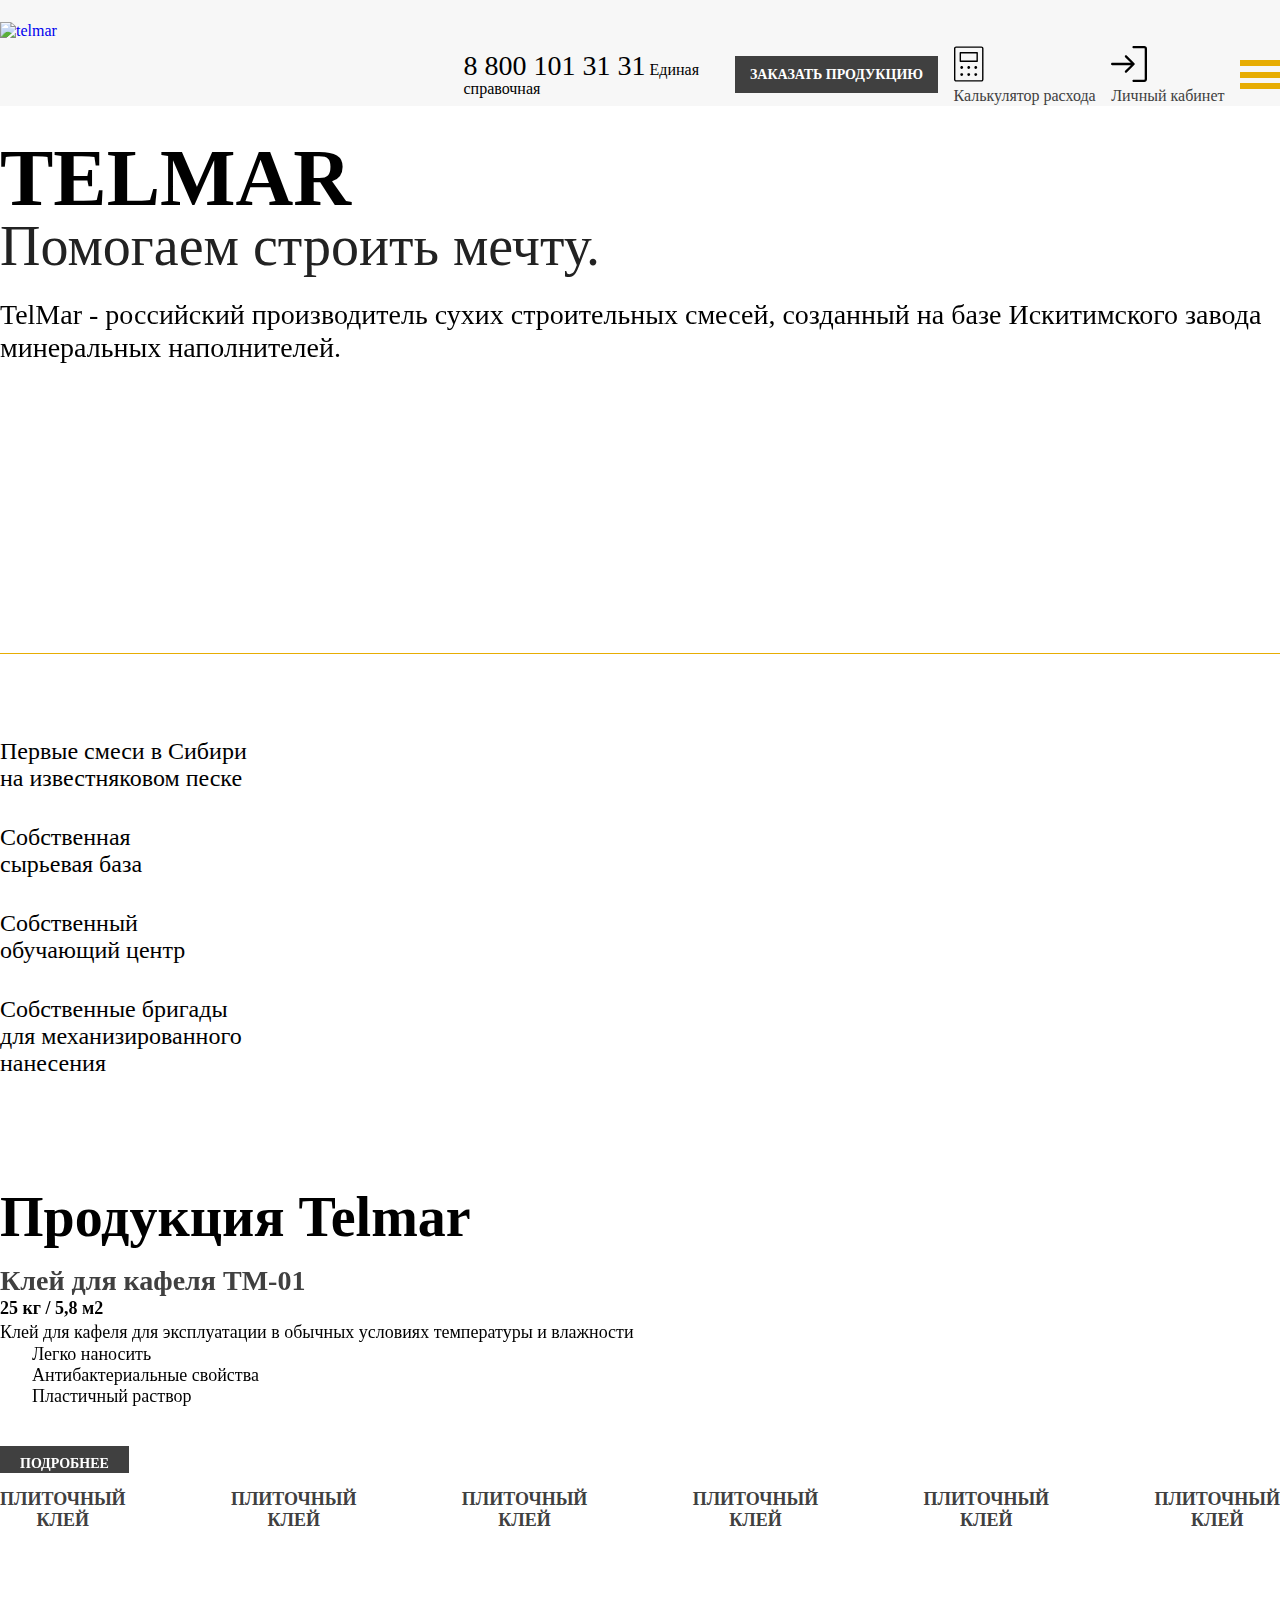
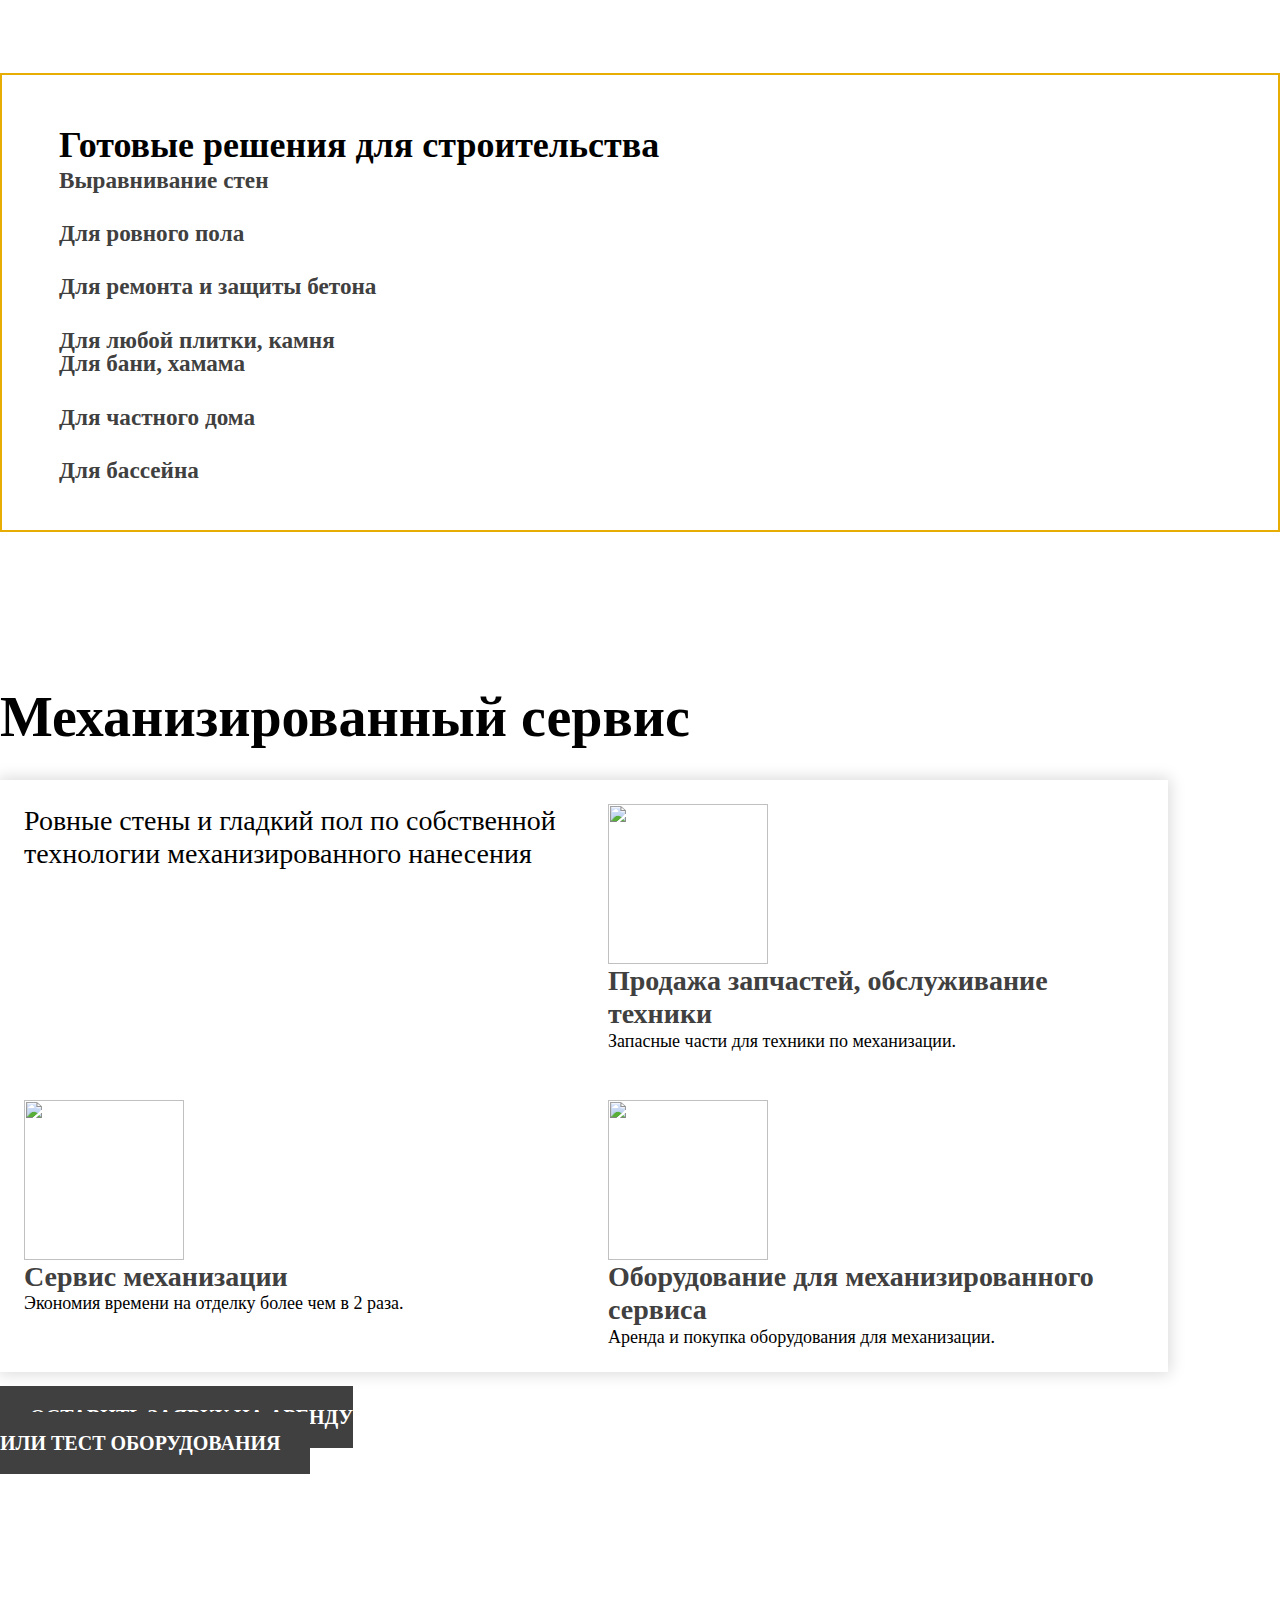
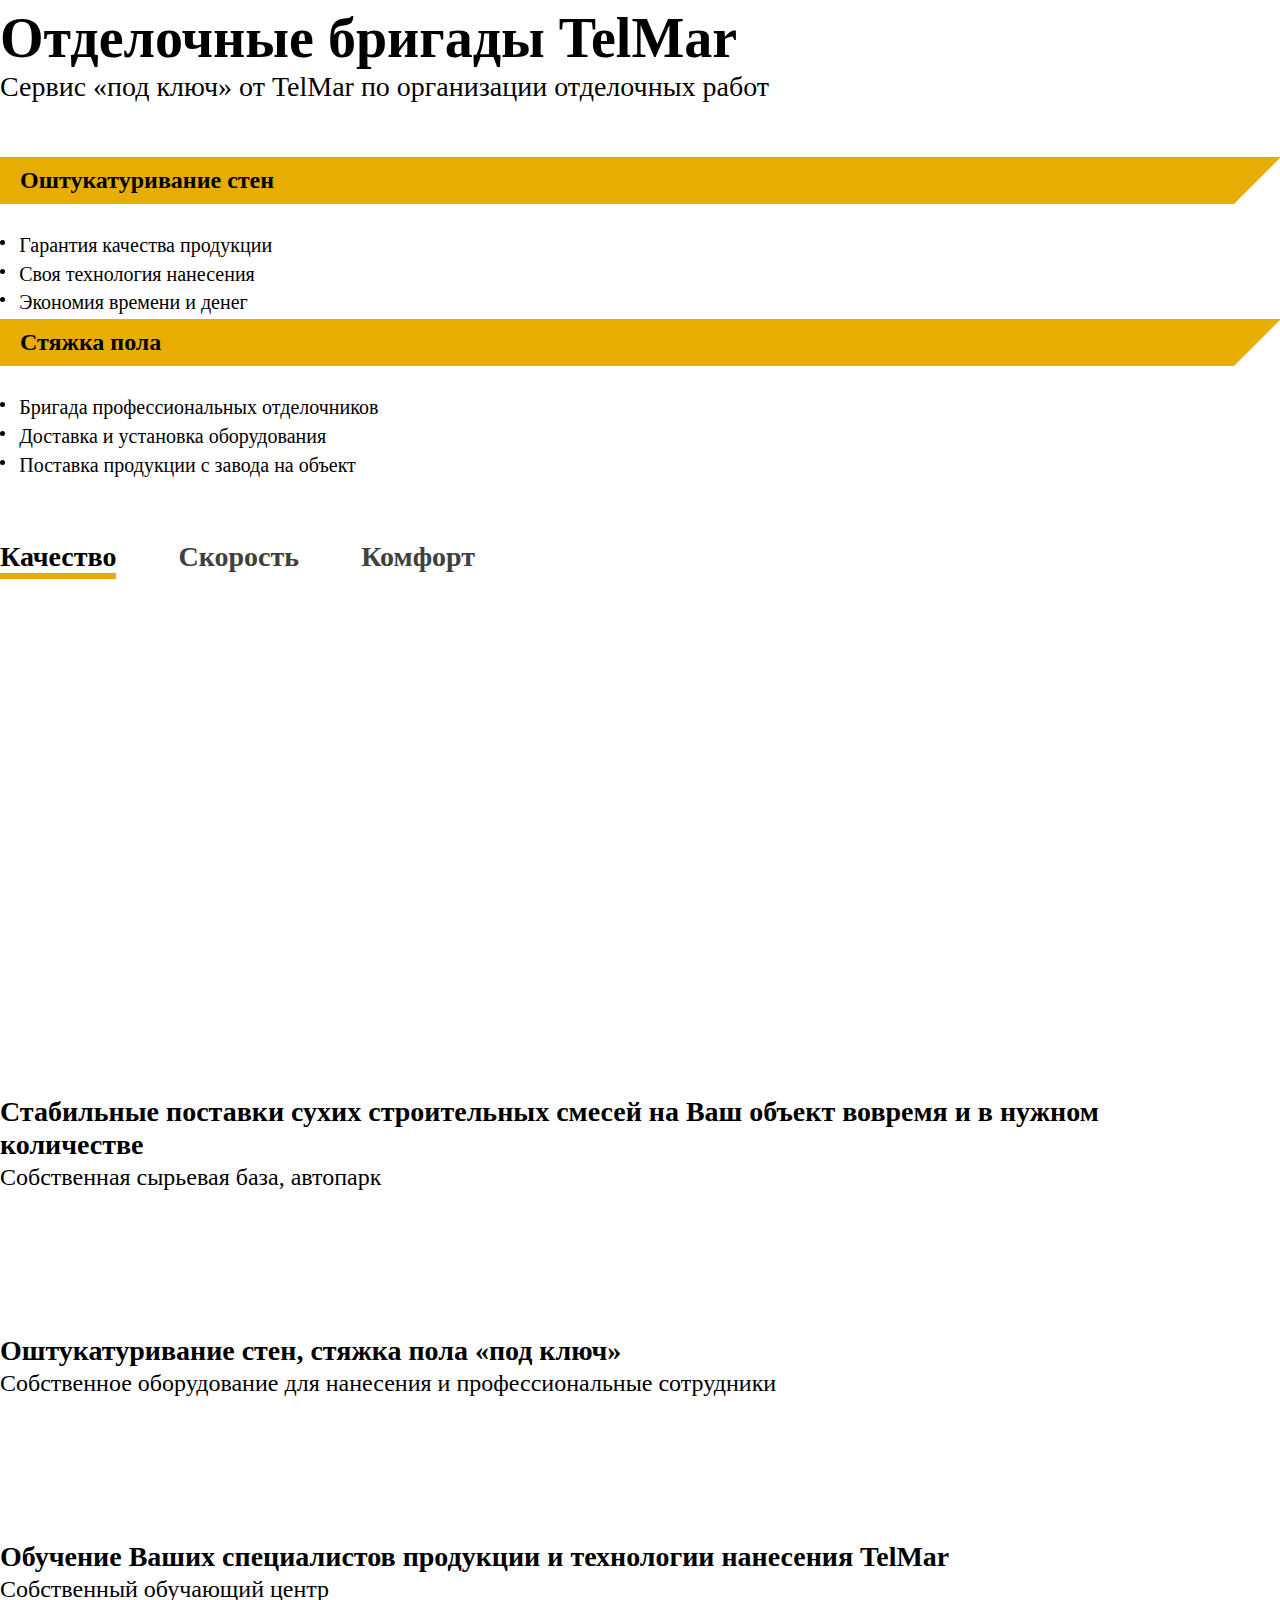
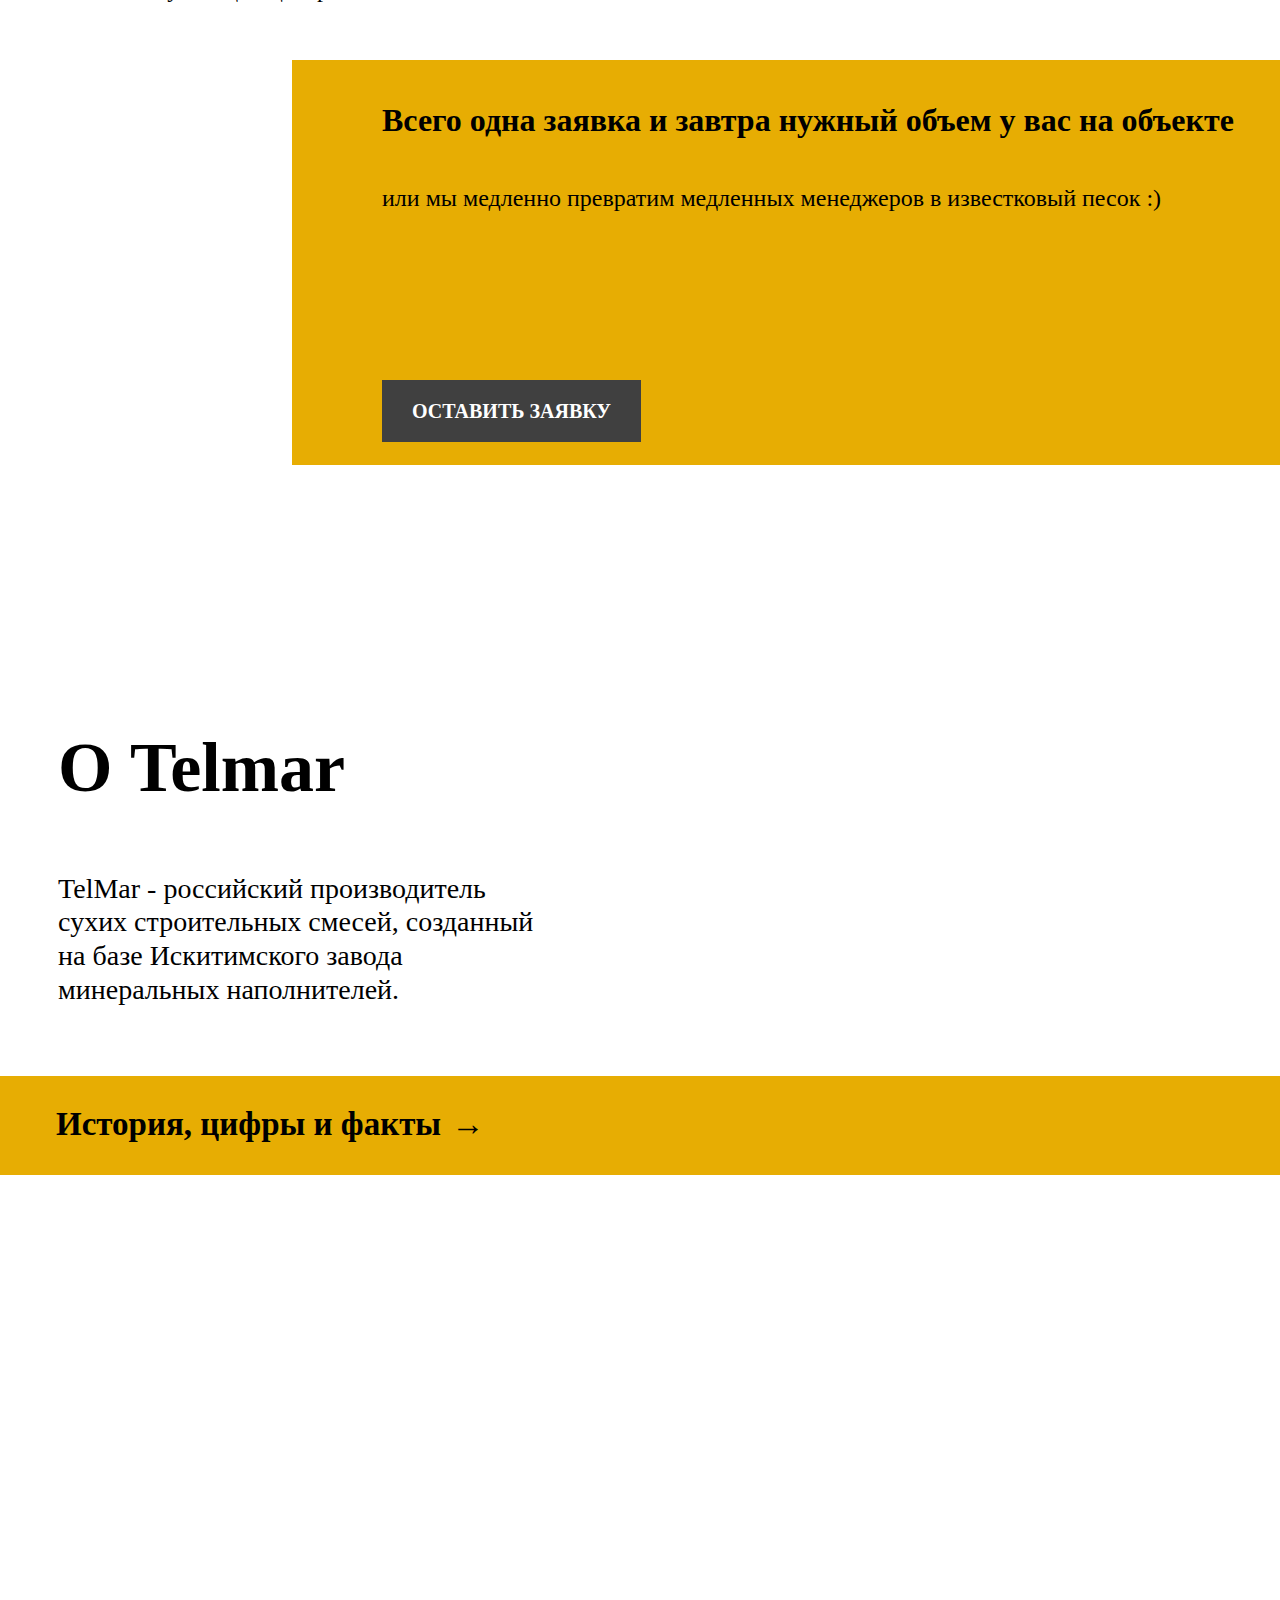
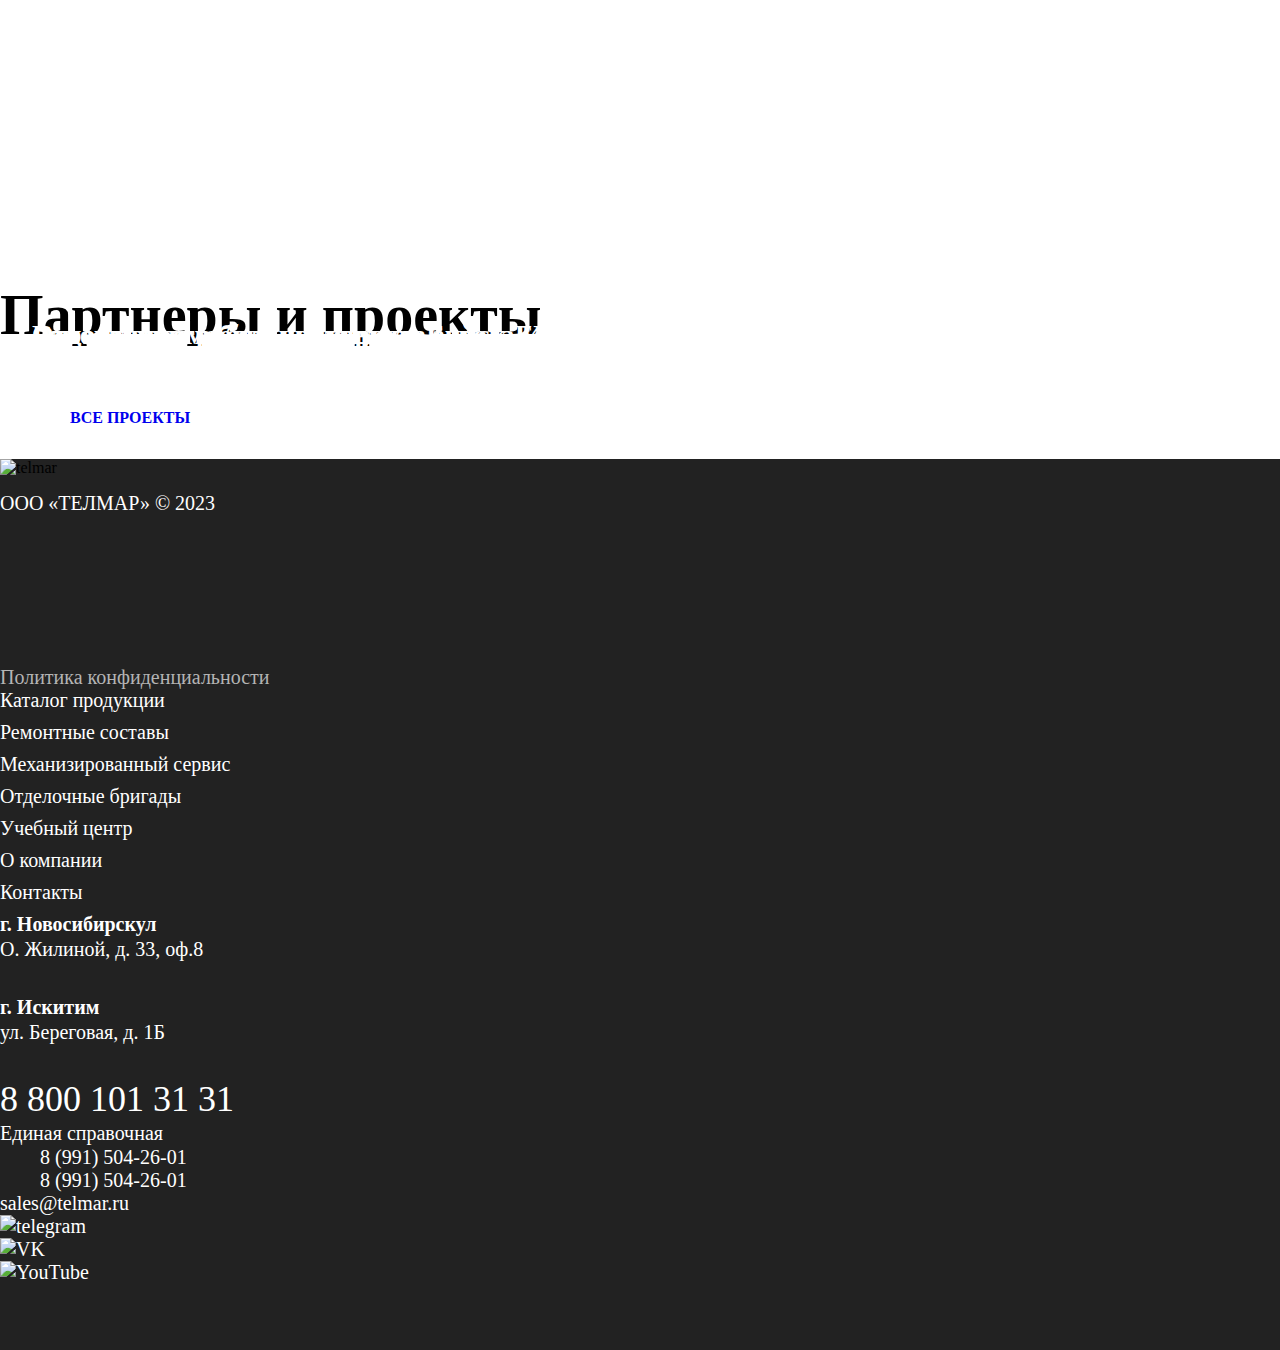
==== commit 2433ceb3: "second commit3" ====
--- a/index.html
+++ b/index.html
@@ -31,7 +31,7 @@
 				</div>
 				<div class="phone flex-column align-items-center">
 					<a href="tel:+88001013131">8 800 101 31 31</a>
-					<p>Единая справочная</p>
+					<span>Единая справочная</span>
 				</div>
 				<div class="header__button">
 					<a href="#" class="btn btn-dark">ЗАКАЗАТЬ ПРОДУКЦИЮ</a>
@@ -66,17 +66,7 @@
 			</div>
 			<div class="header__nav">
 				<ul class="d-flex justify-content-between align-items-center">
-					<li class="dropdown__list">
-						<a href="#">Каталог продукции</a>
-						<ul>
-							<li><a href="#">Плиточный клей</a></li>
-							<li><a href="#">Штукатурка</a></li>
-							<li><a href="#">Кладочные растворы</a></li>
-							<li><a href="#">Простые смеси</a></li>
-							<li><a href="#">Ровнители пола</a></li>
-							<li><a href="#">Ремонтные смеси</a></li>
-						</ul>
-					</li>
+					<li><a href="catalog.html">Каталог продукции</a></li>
 					<li><a href="#">ремонтные составы</a></li>
 					<li><a href="#">механизированный сервис</a></li>
 					<li><a href="#">отделочные бригады</a></li>
@@ -104,7 +94,7 @@
 		</div>
 		<div class="phone flex-column align-items-center">
 			<a href="tel:+88001013131">8 800 101 31 31</a>
-			<p>Единая справочная</p>
+			<span>Единая справочная</span>
 		</div>
 		<div class="header__button">
 			<a href="#" class="btn btn-dark">ЗАКАЗАТЬ ПРОДУКЦИЮ</a>
@@ -118,7 +108,7 @@
 							fill="black" />
 					</svg>
 				</div>
-				<p>Калькулятор расхода</p>
+				<span>Калькулятор расхода</span>
 			</a>
 		</div>
 		<div class="acc">
@@ -130,7 +120,7 @@
 							fill="black" />
 					</svg>
 				</div>
-				<p>Личный кабинет</p>
+				<span>Личный кабинет</span>
 			</a>
 		</div>
 		
@@ -143,9 +133,9 @@
 					<div class="swiper-wrapper">
 						<div class="swiper-slide d-flex justify-content-between">
 							<div class="swiper-slide_left col-xl-5">
-								<h1>TELMAR</h1>
+								<h1 class="display-1">TELMAR</h1>
 								<h4>Помогаем строить мечту.</h4>
-								<p>TelMar - российский производитель сухих строительных смесей, созданный на базе Искитимского завода минеральных наполнителей.</p>
+								<p class="lead">TelMar - российский производитель сухих строительных смесей, созданный на базе Искитимского завода минеральных наполнителей.</p>
 							</div>
 							<div class="swiper-slide_right col-xl-6" style="background-image: url('../img/first__block_bg.webp');">
 								
@@ -155,7 +145,7 @@
 							<div class="swiper-slide_left col-xl-5">
 								<h1>TELMAR</h1>
 								<h4>Помогаем строить мечту.</h4>
-								<p>TelMar - российский производитель сухих строительных смесей, созданный на базе Искитимского завода минеральных наполнителей.</p>
+								<p class="lead">TelMar - российский производитель сухих строительных смесей, созданный на базе Искитимского завода минеральных наполнителей.</p>
 							</div>
 							<div class="swiper-slide_right col-xl-6" style="background-image: url('../img/first__block_bg.webp');">
 								
@@ -165,7 +155,7 @@
 							<div class="swiper-slide_left col-xl-5">
 								<h1>TELMAR</h1>
 								<h4>Помогаем строить мечту.</h4>
-								<p>TelMar - российский производитель сухих строительных смесей, созданный на базе Искитимского завода минеральных наполнителей.</p>
+								<p class="lead">TelMar - российский производитель сухих строительных смесей, созданный на базе Искитимского завода минеральных наполнителей.</p>
 							</div>
 							<div class="swiper-slide_right col-xl-6" style="background-image: url('../img/first__block_bg.webp');">
 								
@@ -184,19 +174,19 @@
 				<div class="rows__block__wrapper d-flex justify-content-between align-items-center">
 					<div class="item d-flex justify-content-between">
 						<img class="mr-15" src="img/svg/rows__1.svg" alt="">
-						<p>Первые смеси в Сибири<br>на известняковом песке</p>
+						<span>Первые смеси в Сибири<br>на известняковом песке</span>
 					</div>
 					<div class="item d-flex justify-content-between">
 						<img class="mr-15" src="img/svg/rows__2.svg" alt="">
-						<p>Собственная<br>сырьевая база</p>
+						<span>Собственная<br>сырьевая база</span>
 					</div>
 					<div class="item d-flex justify-content-between">
 						<img class="mr-15" src="img/svg/rows__3.svg" alt="">
-						<p>Собственный<br>обучающий центр</p>
+						<span>Собственный<br>обучающий центр</span>
 					</div>
 					<div class="item d-flex justify-content-between">
 						<img class="mr-15" src="img/svg/rows__4.svg" alt="">
-						<p>Собственные бригады<br>для механизированного<br>нанесения</p>
+						<span>Собственные бригады<br>для механизированного<br>нанесения</span>
 					</div>
 				</div>
 			</div>
@@ -228,8 +218,8 @@
 									<img class="img-fluid" src="img/product__slider.webp" alt="">
 									<div class="slide__info">
 										<a>Клей для кафеля TM-01</a>
-										<p class="weight">25 кг / 5,8 м2</p>
-										<p class="desc">Клей для кафеля для эксплуатации в обычных условиях температуры и влажности</p>
+										<span class="weight">25 кг / 5,8 м2</span>
+										<span class="desc">Клей для кафеля для эксплуатации в обычных условиях температуры и влажности</span>
 										<ul>
 											<li>Легко наносить</li>
 											<li>Антибактериальные свойства</li>
@@ -244,8 +234,8 @@
 									<img class="img-fluid" src="img/product__slider.webp" alt="">
 									<div class="slide__info">
 										<a>Клей для кафеля TM-01</a>
-										<p class="weight">25 кг / 5,8 м2</p>
-										<p class="desc">Клей для кафеля для эксплуатации в обычных условиях температуры и влажности</p>
+										<span class="weight">25 кг / 5,8 м2</span>
+										<span class="desc">Клей для кафеля для эксплуатации в обычных условиях температуры и влажности</span>
 										<ul>
 											<li>Легко наносить</li>
 											<li>Антибактериальные свойства</li>
@@ -267,37 +257,37 @@
 						<div class="item">
 							<a href="#">
 								<img src="img/product__item_1.webp" alt="">
-								<h5>Плиточный<br>клей</h5>
+								<span>Плиточный<br>клей</span>
 							</a>
 						</div>
 						<div class="item">
 							<a href="#">
 								<img src="img/product__item_2.webp" alt="">
-								<h5>Плиточный<br>клей</h5>
+								<span>Плиточный<br>клей</span>
 							</a>
 						</div>
 						<div class="item">
 							<a href="#">
 								<img src="img/product__item_3.webp" alt="">
-								<h5>Плиточный<br>клей</h5>
+								<span>Плиточный<br>клей</span>
 							</a>
 						</div>
 						<div class="item">
 							<a href="#">
 								<img src="img/product__item_1.webp" alt="">
-								<h5>Плиточный<br>клей</h5>
+								<span>Плиточный<br>клей</span>
 							</a>
 						</div>
 						<div class="item">
 							<a href="#">
 								<img src="img/product__item_2.webp" alt="">
-								<h5>Плиточный<br>клей</h5>
+								<span>Плиточный<br>клей</span>
 							</a>
 						</div>
 						<div class="item">
 							<a href="#">
 								<img src="img/product__item_3.webp" alt="">
-								<h5>Плиточный<br>клей</h5>
+								<span>Плиточный<br>клей</span>
 							</a>
 						</div>
 					</div>
@@ -324,14 +314,14 @@
 				<div class="service__block__wrapper d-flex justify-content-between align-items-end">
 					<div class="service_block">
 						<div class="item">
-							<p class="text">Ровные стены и гладкий пол по собственной технологии механизированного нанесения</p>
+							<p class="lead">Ровные стены и гладкий пол по собственной технологии механизированного нанесения</p>
 						</div>
 						<div class="item">
 							<a href="#" class="d-flex justify-content-between">
 								<img src="img/service_1.webp" alt="">
 								<div>
 									<h6>Продажа запчастей, обслуживание техники</h6>
-									<p>Запасные части для техники по механизации.</p>
+									<span>Запасные части для техники по механизации.</span>
 								</div>
 							</a>
 							
@@ -341,7 +331,7 @@
 								<img src="img/service_2.webp" alt="">
 								<div>
 									<h6>Сервис механизации</h6>
-									<p>Экономия времени на отделку более чем в 2 раза.</p>
+									<span>Экономия времени на отделку более чем в 2 раза.</span>
 								</div>
 							</a>
 						</div>
@@ -350,7 +340,7 @@
 								<img src="img/service_3.webp" alt="">
 								<div>
 									<h6>Оборудование для механизированного сервиса</h6>
-									<p>Аренда и покупка оборудования для механизации.</p>
+									<span>Аренда и покупка оборудования для механизации.</span>
 								</div>
 							</a>
 							
@@ -364,8 +354,8 @@
 		</section>
 		<section class="tabs__block">
 			<div class="container">
-				<h3 class="title">Отделочные бригады TelMar</h3>
-				<p class="subtitle">Сервис «под ключ» от TelMar по организации отделочных работ</p>
+				<h3 class="title mb-3">Отделочные бригады TelMar</h3>
+				<p class="lead">Сервис «под ключ» от TelMar по организации отделочных работ</p>
 				<div class="tabs__block__inner d-flex justify-content-around">
 					<div class="tabs__block__left row">
 						<div class="item col-lg-5">
--- a/css/style.css
+++ b/css/style.css
@@ -199,26 +199,21 @@
 h1 {
    color: #000;
    font-size: 5rem;
-   font-weight: 700;
+   font-weight: 700 !important;
    line-height: 100%
 }
-
 h2 {
    color: #000;
    font-size: 3.5rem;
    font-weight: 700;
    line-height: 100%
 }
-
 h3 {
    color: #000;
-   font-size: calc(26px + (24 - 18) * (100vw - 400px) / (1770 - 375)) !important;
-   font-family: Gilroy;
-   font-style: normal;
+   font-size: 2.25rem;
    font-weight: 700;
    line-height: 130%
 }
-
 h4 {
    color: #404040;
    font-size: 1.75rem;
@@ -226,12 +221,39 @@
 }
 h5{
    color: #000;
-   font-size: 2.25rem;
+   font-size: 1.25rem;
    font-weight: 700;
    line-height: normal;
 }
 h6{
-   font-size: calc(22px + (24 - 18) * (100vw - 400px) / (1770 - 375)) !important;
+   font-size: 1rem;
+   color: #000;
+   font-weight: 700;
+   line-height: normal;
+}
+@media (max-width:900px) {
+   h1{
+      font-size: 3.5rem;
+   }
+   h2{
+      font-size: 2.5rem;
+   }
+   h3{
+      font-size: 1.75rem;
+   }
+}
+@media (max-width:550px) {
+   h1{
+      font-size: 2.75rem;
+   }
+}
+@media (max-width:440px) {
+   h1{
+      font-size: 2.125rem;
+   }
+   h6{
+      font-size: 1.25rem !important;
+   }
 }
 
 p.lead {
@@ -243,9 +265,26 @@
 
 p {
    color: #000;
-   font-size: calc(18px + (24 - 18) * (100vw - 400px) / (1770 - 375)) !important;
-   font-weight: 400;
-   line-height: normal
+   font-size: 1.5rem;
+   font-weight: 400;
+   line-height: 130%;
+}
+
+@media (max-width:550px) {
+   p{
+      font-size: 1.25rem;
+   }
+   p.lead{
+      font-size: 1.5rem;
+   }
+}
+@media (max-width:440px) {
+   p{
+      font-size: 1rem;
+   }
+   p.lead{
+      font-size: 1.25rem;
+   }
 }
 
 ul {
@@ -392,7 +431,7 @@
 .burger__inner .text{
    font-size: 1.75rem;
 }
-.burger__inner p{
+.burger__inner span{
    color: #000;
    font-weight: 400;
    line-height: normal;
@@ -402,6 +441,10 @@
    font-size: 1.75rem;
    font-weight: 400;
    line-height: normal;
+}
+.burger__inner .calc a,
+.burger__inner .acc a{
+   align-items: center;
 }
 .burger__inner .calc div,
 .burger__inner .acc div{
@@ -416,7 +459,7 @@
 .burger__inner .burger__nav ul li a{
    padding: 0;
 }
-@media (max-width: 107.813rem){
+@media (max-width: 1725px){
    .burger__nav ul{
       display: flex;
       flex-wrap: wrap;
@@ -440,17 +483,20 @@
       display: block !important;
    }
 }
-@media (max-width: 95.625rem) {
+@media (max-width: 1530px) {
    header .text{
       display: none;
    }
-}
-@media (max-width: 75rem) {
+   header .logo{
+      flex-basis: 35% !important;
+   }
+}
+@media (max-width: 1200px) {
    header .calc span, header .acc span{
       display: none;
    }
 }
-@media (max-width: 61.375rem) {
+@media (max-width: 982px) {
    header .phone{
       display: none;
    }
@@ -459,18 +505,25 @@
       align-items: flex-start !important;
    }
 }
-@media (max-width: 47.375rem) {
+@media (max-width: 758px) {
    header .header__button{
       display: none;
    }
+   header .logo{
+      flex-basis: 70% !important;
+   }
    .burger__inner .header__button{
       display: flex !important;
    }
 }
-@media (max-width: 30.625rem) {
+@media (max-width: 490px) {
+   header{
+      padding-bottom: 0px;
+   }
    header .calc, header .acc{
       display: none;
    }
+
    .burger__inner .calc,
    .burger__inner .acc{
       display: flex;
@@ -641,163 +694,113 @@
    color: #999
 }
 
-.dropdown__block {
-   margin-top: 5rem;
-   margin-bottom: 5rem
-}
-
-.dropdown__block h1 {
-   margin-bottom: 3.34rem
-}
-
-.dropdown__block .dropdown__block__inner h4 {
-   color: #000;
-   font-size: 2.25rem;
-   font-weight: 700;
-   line-height: normal;
-   margin-bottom: 2.44rem
-}
-
-.dropdown__menu__inner{
-   padding: 1.94rem 2.69rem;
-   border-radius: .1875rem;
-   background: #fff;
-   -webkit-box-shadow: 0 2px 10px 0 rgba(0, 0, 0, .1);
-   box-shadow: 0 2px 10px 0 rgba(0, 0, 0, .1);
-   margin-right: 1.87rem;
-}
-.dropdown__block .dropdown__menu__wrapper .dropdown__menu ul li {
+.catalog{
+   margin: 2.5rem 0 !important;
+}
+.catalog-nav{
+   margin-top: 2rem;
+}
+.catalog-nav__box{
+   padding: 2rem;
+   border-radius: 0.1875rem;
+   background: #FFF;
+   box-shadow: 0px 2px 10px 0px rgba(0, 0, 0, 0.10);
+}
+.catalog-nav__list{
+   margin-top: 2rem;
+}
+.catalog-nav__list ul li{
+   margin-bottom: 1rem;
    position: relative;
-   margin-bottom: 1.88rem
-}
-
-.dropdown__block .dropdown__menu__wrapper .dropdown__menu ul li a {
+}
+.catalog-nav__list ul > li > a{
    color: #404040;
    font-size: 1.75rem;
    font-weight: 700;
    line-height: 100%;
-   -webkit-transition: color .25s ease-in-out;
-   transition: color .25s ease-in-out
-}
-
-.dropdown__block .dropdown__menu__wrapper .dropdown__menu ul li a:hover {
-   color: #999
-}
-
-.dropdown__block .dropdown__menu__wrapper .dropdown__menu ul li ul {
-   margin: 2rem 0 !important
-}
-
-.dropdown__block .dropdown__menu__wrapper .dropdown__menu ul li ul li {
-   margin-bottom: 15px;
-   margin-left: 35px;
-   position: relative
-}
-
-.dropdown__block .dropdown__menu__wrapper .dropdown__menu ul li ul li a {
-   color: #4e4e4e;
+   transition: color .25s ease-in-out;
+}
+
+
+.catalog-nav__list > ul > li:hover > a{
+   color: #999;
+}
+/* toggle list */
+.catalog-nav__list ul li ul{
+   margin: 1.5rem 0 !important;
+}
+.catalog-nav__list ul > li > ul > li > a{
+   color: #4E4E4E;
    font-size: 1.5rem;
    font-weight: 400;
    line-height: 100%;
-   -webkit-transition: color .25s ease-in-out;
-   transition: color .25s ease-in-out
-}
-
-.dropdown__block .dropdown__menu__wrapper .dropdown__menu ul li ul li a:hover {
-   color: #999
-}
-
-.dropdown__block .dropdown__menu__wrapper .dropdown__menu ul li ul li::before {
-   content: "";
-   position: absolute;
-   left: -35px;
+   position: relative;
+   margin-left: 30px;
+   transition: color .25s ease-in-out;
+}
+.catalog-nav__list ul > li > ul > li:hover > a{
+   color: #999;
+}
+.catalog-nav__list > ul > li > ul > li::before{
+   content: '';
+   position: absolute;
+   left: 0;
    top: 12px;
-   width: 1rem;
-   height: .25rem;
-   background: #e7ad03
-}
-
-.dropdown__block .dropdown__links__wrapper {
-   padding: 1.94rem 2.69rem;
-   border-radius: .1875rem;
-   background: #fff;
-   -webkit-box-shadow: 0 2px 10px 0 rgba(0, 0, 0, .1);
-   box-shadow: 0 2px 10px 0 rgba(0, 0, 0, .1)
-}
-
-.dropdown__block .dropdown__links__wrapper .dropdown__links__inner_top {
-   display: -webkit-box;
-   display: -ms-flexbox;
+   width: 16px;
+   height: 4px;
+   background: #E7AD03;
+}
+.catalog-nav__teasers{
+   margin-top: 2rem;
+   
+}
+.catalog-nav__icons{
    display: flex;
-   -webkit-box-pack: start;
-   -ms-flex-pack: start;
-   justify-content: flex-start;
-   -ms-flex-wrap: wrap;
-   flex-wrap: wrap
-}
-
-.dropdown__block .dropdown__links__wrapper .dropdown__links__inner_top .item {
-   -ms-flex-preferred-size: 18%;
+   align-items: center;
+   flex-wrap: wrap;
+   gap: 4rem;
+}
+.catalog-nav__icons .item{
    flex-basis: 18%;
-   margin-bottom: 3.63rem;
-   margin-right: 5rem
-}
-
-.dropdown__block .dropdown__links__wrapper .dropdown__links__inner_top .item a {
-   display: block
-}
-
-.dropdown__block .dropdown__links__wrapper .dropdown__links__inner_top .item a:hover p {
-   color: #999
-}
-
-.dropdown__block .dropdown__links__wrapper .dropdown__links__inner_top .item a p {
-   margin-top: .98rem;
+}
+.catalog-nav__icons .item span{
    color: #404040;
+   font-size: 24px;
+   font-weight: 700;
+   line-height: 100%;
+}
+.catalog-nav__links{
+   display: flex;
+   align-items: center;
+   justify-content: space-between;
+   max-width: 450px;
+   margin-top: 3rem;
+}
+.catalog-nav__links .item a{
+   display: flex;
+   align-items: center;
+}
+.catalog-nav__links .item span{
+   color: #000;
    font-size: 1.5rem;
-   font-weight: 700;
-   line-height: 100%;
-   -webkit-transition: color .25s ease-in-out;
-   transition: color .25s ease-in-out
-}
-
-.dropdown__block .dropdown__links__wrapper .dropdown__links__inner_bottom {
-   display: -webkit-box;
-   display: -ms-flexbox;
-   display: flex;
-   -webkit-box-align: center;
-   -ms-flex-align: center;
-   align-items: center;
-   margin-top: 1.75rem
-}
-
-.dropdown__block .dropdown__links__wrapper .dropdown__links__inner_bottom .item {
-   margin-right: 6rem
-}
-
-.dropdown__block .dropdown__links__wrapper .dropdown__links__inner_bottom .item a {
-   display: -webkit-box;
-   display: -ms-flexbox;
-   display: flex;
-   -webkit-box-align: center;
-   -ms-flex-align: center;
-   align-items: center
-}
-
-.dropdown__block .dropdown__links__wrapper .dropdown__links__inner_bottom .item a:hover p {
-   color: #999
-}
-
-.dropdown__block .dropdown__links__wrapper .dropdown__links__inner_bottom .item img {
-   margin-right: 10px
-}
-
-.dropdown__block .dropdown__links__wrapper .dropdown__links__inner_bottom .item p {
-   color: #000;
-   font-size: 1.5rem;
-   font-weight: 400;
-   -webkit-transition: color .25s ease-in-out;
-   transition: color .25s ease-in-out
+   font-weight: 400;
+   margin-left: 1rem;
+}
+@media (max-width:900px) {
+   .catalog-nav__list ul > li > a{
+      font-size: 1.5rem;
+   }
+   .catalog-nav__list ul > li > ul > li > a{
+      font-size: 1.25rem;
+   }
+}
+@media (max-width:414px) {
+   .catalog-nav__icons .item span{
+      font-size: 1.25rem;
+   }
+   .catalog-nav__links .item span{
+      font-size: 1.25rem;
+   }
 }
 
 .products__wrapper {
@@ -902,7 +905,7 @@
    padding: 2rem;
 }
 
-.row__images__wrapper .row__images__inner .row__images__item p {
+.row__images__wrapper .row__images__inner .row__images__item span {
    display: block;
    position: absolute;
    width: 50%;
@@ -910,7 +913,7 @@
    top: 2rem;
    left: 2rem;
    color: #fff;
-   font-size: 1.75rem;
+   font-size: calc(1.5rem + (24 - 18) * (100vw - 375px) / (1770 - 375));
    font-weight: 700;
    line-height: normal
 }
@@ -1076,7 +1079,11 @@
    -ms-transform: translateY(-2.75rem);
    transform: translateY(-2.75rem);
    -ms-flex-preferred-size: 10%;
-   flex-basis: 10%
+   flex-basis: 14%
+}
+.header .header__top .logo a{
+   display: block !important;
+   width: 100%;
 }
 
 .header .header__top .text {
@@ -1189,15 +1196,6 @@
    left: -38px !important
 }
 
-.top__slider__block .top__slider .swiper-slide_left h1 {
-   color: #404040;
-   font-size: 11.25rem;
-   font-weight: 700;
-   line-height: 100%;
-   text-transform: uppercase;
-   margin-bottom: 2rem
-}
-
 .top__slider__block .top__slider .swiper-slide_left h4 {
    color: #222;
    font-size: 3.5rem;
@@ -1224,7 +1222,7 @@
    margin-bottom: 6.76rem
 }
 
-.rows__block .rows__block__wrapper .item p {
+.rows__block .rows__block__wrapper .item span {
    color: #000;
    font-size: 1.5rem;
    font-weight: 400;
@@ -1354,12 +1352,13 @@
    display: block
 }
 
-.products__demo .products__wrapper .demo__right .item h5 {
+.products__demo .products__wrapper .demo__right .item span {
    margin-top: .75rem;
    color: #404040;
    text-align: center;
    font-size: 1.125rem;
    font-weight: 700;
+   flex-basis: 25%;
    text-transform: uppercase
 }
 
@@ -1479,7 +1478,7 @@
    transition: color .25s ease-in-out
 }
 
-.service .service_block .item div p {
+.service .service_block .item div span {
    color: #000;
    font-size: 1.125rem;
    font-weight: 400
@@ -1912,8 +1911,6 @@
    line-height: normal;
    margin-bottom: 0.82rem;
 }
-.specs-main{
-}
 .specs-main ul{
    margin-bottom: 2.69rem !important;
 }
@@ -1956,7 +1953,7 @@
    justify-content: space-between;
    align-items: center;
 }
-.product__preview__info .button p{
+.product__preview__info .button span{
    flex-basis: 53%;
    color: #434343;
    font-size: 1.5rem;
@@ -1973,10 +1970,14 @@
    display: flex;
    align-items: center;
 }
-.specs-main__links__block .link a p{
+.specs-main__links__block .link a span{
+   color: #404040;
+   font-size: 22px;
+   font-weight: 400;
+   line-height: normal;
    transition: color .25s ease-in-out;
 }
-.specs-main__links__block .link a:hover p{
+.specs-main__links__block .link a:hover span{
    color: #999;
 }
 .specs-main__links__block .link img{
@@ -2017,7 +2018,7 @@
    margin-bottom: 3rem;
 }
 
-@media (max-width: 110.625rem){
+@media (max-width: 1770px){
 
    .tabs__block__inner, .products__wrapper{
       flex-direction: column;
@@ -2056,8 +2057,14 @@
    }
 }
 
-@media (max-width: 90.125rem){
-
+@media (max-width: 1442px){
+   .specs-all__wrapper{
+      margin-top: 1rem;
+      margin-bottom: 2rem;
+   }
+   .specs-all__inner_left .table{
+      margin-bottom: 2rem;
+   }
    .service__block__wrapper{
       flex-direction: column !important;
       align-items: flex-start;
@@ -2065,8 +2072,6 @@
    .service_block{
       margin-bottom: 2rem;
    }
-}
-@media (max-width: 90.125rem){
    .rows__block__wrapper{
       flex-wrap: wrap;
       justify-content: flex-start;
@@ -2101,25 +2106,12 @@
       padding-bottom: 1rem;
    }
 }
-@media (max-width: 87.438rem) {
-   .dropdown__block{
-      margin-top: 2rem;
-   }
-   .dropdown__menu__wrapper{
-      padding-right: 5px !important;
-      padding-left: 5px !important;
-   }
-   .dropdown__menu__inner{
-      margin-right: 0;
-      margin-bottom: 2rem;
-      width: 100%;
-      padding: 1rem 2rem;
-   }
+@media (max-width: 1399px) {
    .specs-all__inner_right .right__wrapper{
       margin-left: 0;
    }
 }
-@media(max-width: 83.75rem){
+@media(max-width: 1340px){
    .top__slider .swiper-slide{
       flex-direction: column !important;
    }
@@ -2137,7 +2129,7 @@
       min-height: 15rem;
    }
 }
-@media (max-width: 75rem) {
+@media (max-width: 1200px) {
    .projects__inner{
       flex-direction: column-reverse !important;
       align-items: center !important;
@@ -2147,7 +2139,7 @@
       max-width: 500px;
    }
 }
-@media (max-width: 62.5rem){
+@media (max-width: 1000px){
    .service_block{
       grid-template-columns: repeat(1,1fr) !important;
    }
@@ -2166,15 +2158,22 @@
    }
 }
 
-@media (max-width: 61.875rem) {
+@media (max-width: 990px) {
    .tabs__block .tabs__block__left{
       margin-bottom: 0;
    }
    .tabs__block .tabs__block__left .item{
       margin-bottom: 3rem;
    }
-}
-@media (max-width: 44.125rem) {
+   .rows__block{
+      margin-bottom: 1rem;
+   }
+   .products__wrapper{
+      margin-top: 1rem;
+      margin-bottom: 1rem;
+   }
+}
+@media (max-width: 706px) {
    .top__slider__block .top__slider .swiper-slide_left h1{
       font-size: 8.25rem;
    }
@@ -2193,7 +2192,8 @@
       margin-top: 3rem;
    }
    .product__preview__info .button{
-      display: block;
+      flex-direction: column;
+      align-items: flex-start;
       margin-top: 2rem;
       margin-bottom: 2rem;
    }
@@ -2207,13 +2207,16 @@
       margin-bottom: 2rem !important;
    }
 }
-@media (max-width: 34.75rem) {
+@media (max-width: 556px) {
    .title{
       font-size: 30px;
    }
    .title-lg{
       font-size: 36px;
    }
+   .top__slider__block{
+      margin-bottom: 1rem;
+   }
    .top__slider__block .top__slider .swiper-slide_left h1{
       font-size: 6.25rem;
    }
@@ -2229,9 +2232,14 @@
    .tabs li{
       margin-right: 1.5rem;
    }
-   
+   .service .service_block .item{
+      padding: 1rem;
+   }
    .service_block .item a{
       flex-direction: column;
+   }
+   .service_block .item a img{
+      margin-bottom: 20px;
    }
    .rows__block{
       margin-bottom: 2rem;
@@ -2242,11 +2250,14 @@
    }
    .rows__block__wrapper .item{
       align-items: center;
-      margin-bottom: 3rem;
+      margin-bottom: 1rem;
    }
    .rows__block__wrapper .item img{
       max-width: 100px;
    }
+   .rows__block .rows__block__wrapper .item span{
+      font-size: 1.25rem;
+   }
    .cooperation .cooperation__inner_left .inner_left__item{
       flex-direction: column !important;
    }
@@ -2261,6 +2272,9 @@
    }
    .tabs__block{
       margin-bottom: 2rem;
+   }
+   .content-wrapper {
+      padding: 1.25rem 0;
    }
    .about__wrapper .about__content__left_top{
       padding: 2.5rem 2rem;
@@ -2284,15 +2298,35 @@
    .about__wrapper .about__content_right p{
       font-size: 1.75rem;  
    }
-   .dropdown__block .dropdown__links__wrapper .dropdown__links__inner_bottom{
-      flex-direction: column !important;
+   .catalog-nav__icons{
+      flex-direction: column;
       align-items: flex-start;
-   }
-   .dropdown__block .dropdown__links__wrapper .dropdown__links__inner_bottom .item{
-      margin-bottom: 1rem;
-   }
-}
-@media(max-width: 32.5rem){
+      gap: 1rem;
+   }
+   .catalog-nav__icons .item{
+      margin-right: 0;
+      flex-basis: 100%;
+   }
+   .catalog-nav__icons .item a{
+      display: flex;
+      align-items: center;
+   }
+   .catalog-nav__icons .item a span{
+      margin-left: 1rem;
+   }
+   .catalog-nav__links{
+      flex-direction: column;
+      align-items: flex-start;
+      gap: 1rem;
+   }
+   .slider__all_items{
+      min-height: 25rem;
+   }
+   .product__preview__info .button span{
+      font-size: 1.125rem;
+   }
+}
+@media(max-width: 520px){
    .dropdown__block .dropdown__links__wrapper .dropdown__links__inner_top .item a{
       display: flex !important;
       align-items: center !important;
@@ -2301,7 +2335,7 @@
       margin-right: 1.5rem;
    }
 }
-@media(max-width: 25.625rem){
+@media(max-width: 410px){
    .top__slider__block .top__slider .swiper-slide_left h1{
       font-size: 5.25rem;
    }
@@ -2312,7 +2346,7 @@
       min-height: 20rem;
    }
 }
-@media (max-width: 23.438rem){
+@media (max-width: 375px){
    .overflow-hidden{
       overflow: visible;
    }
